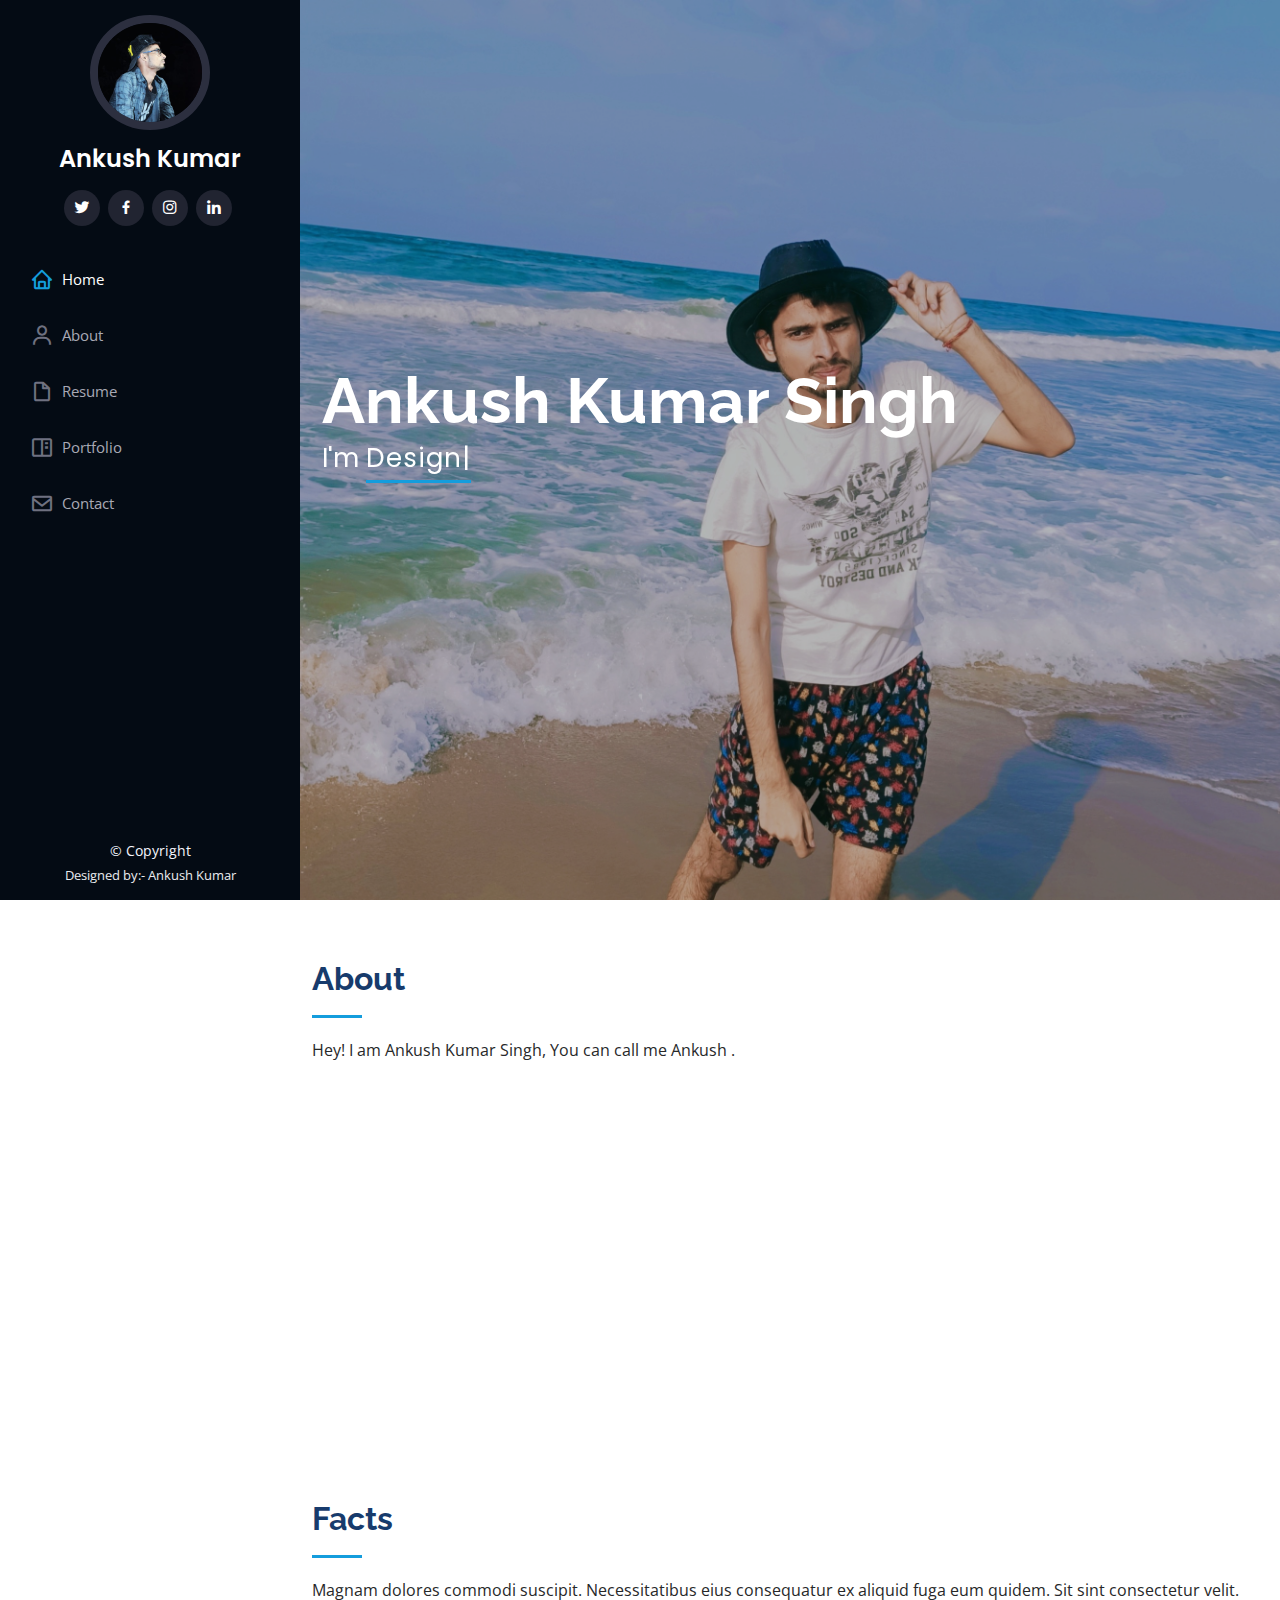
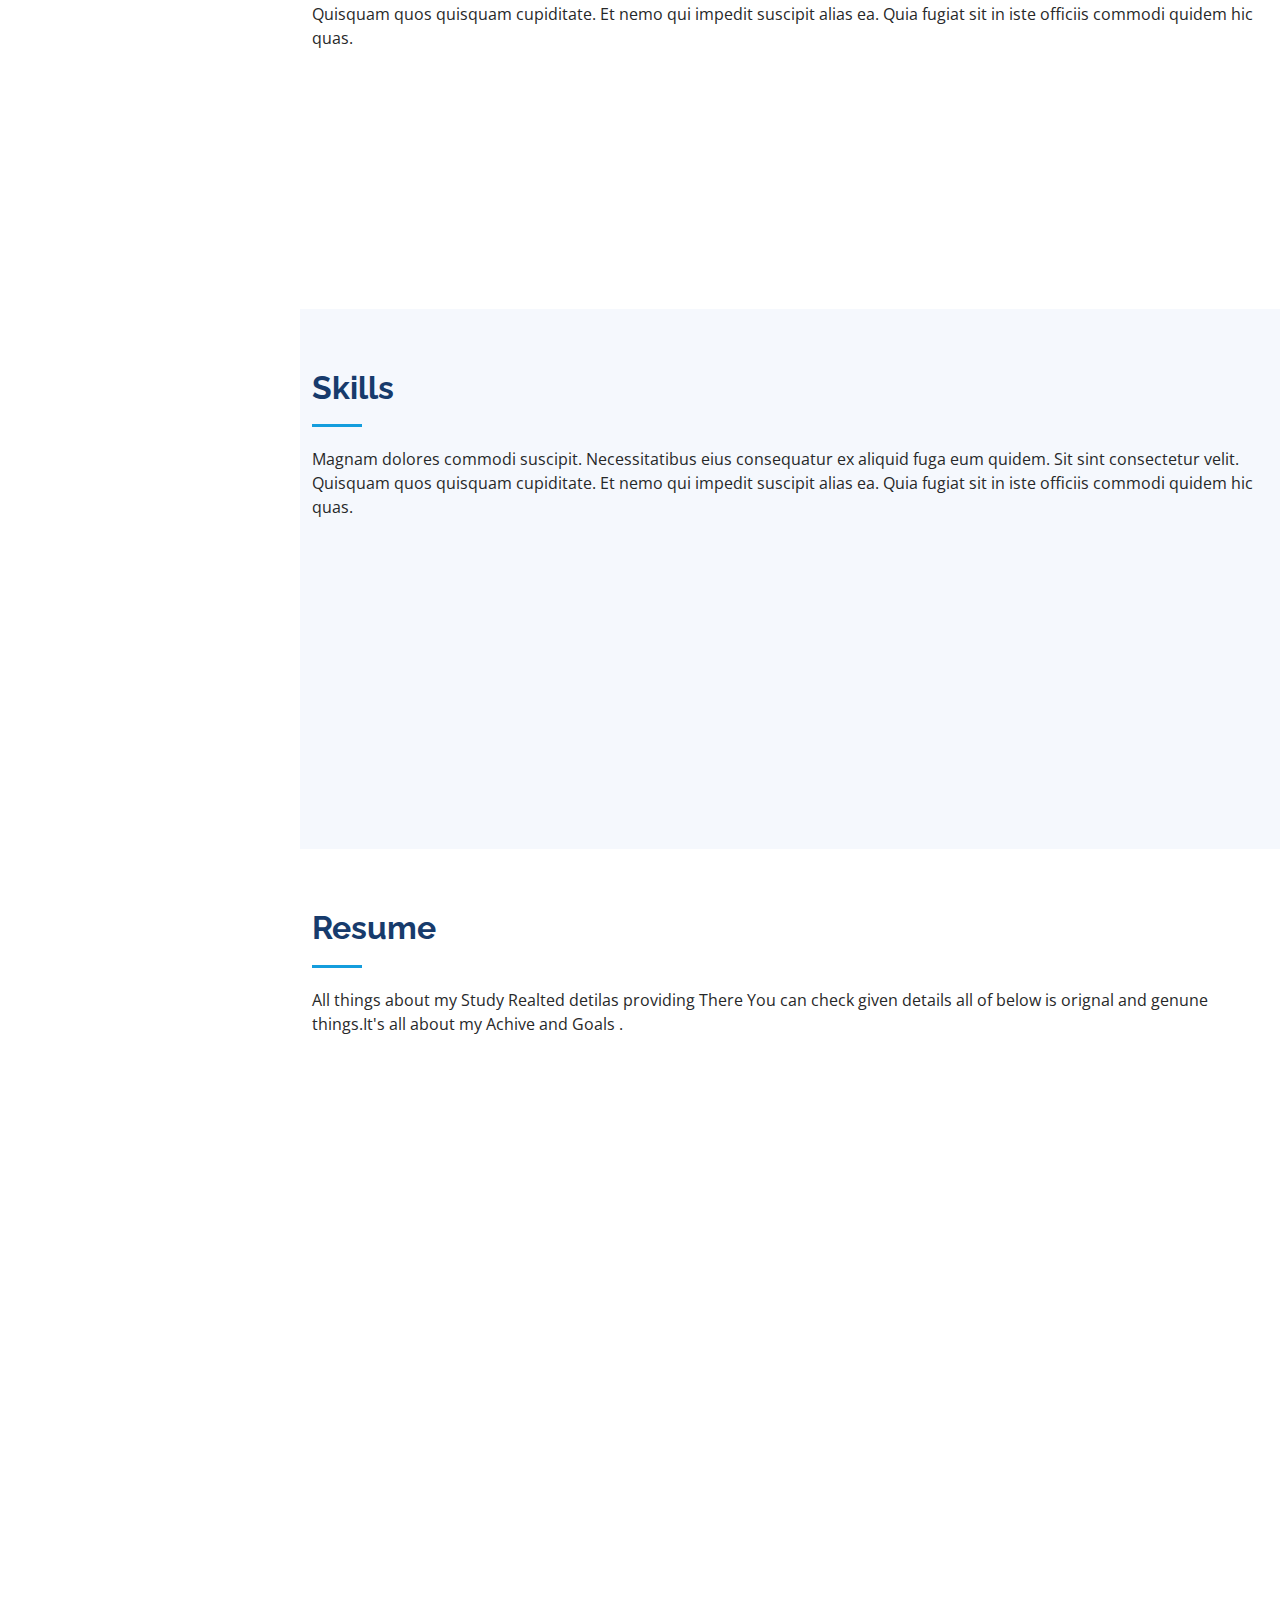
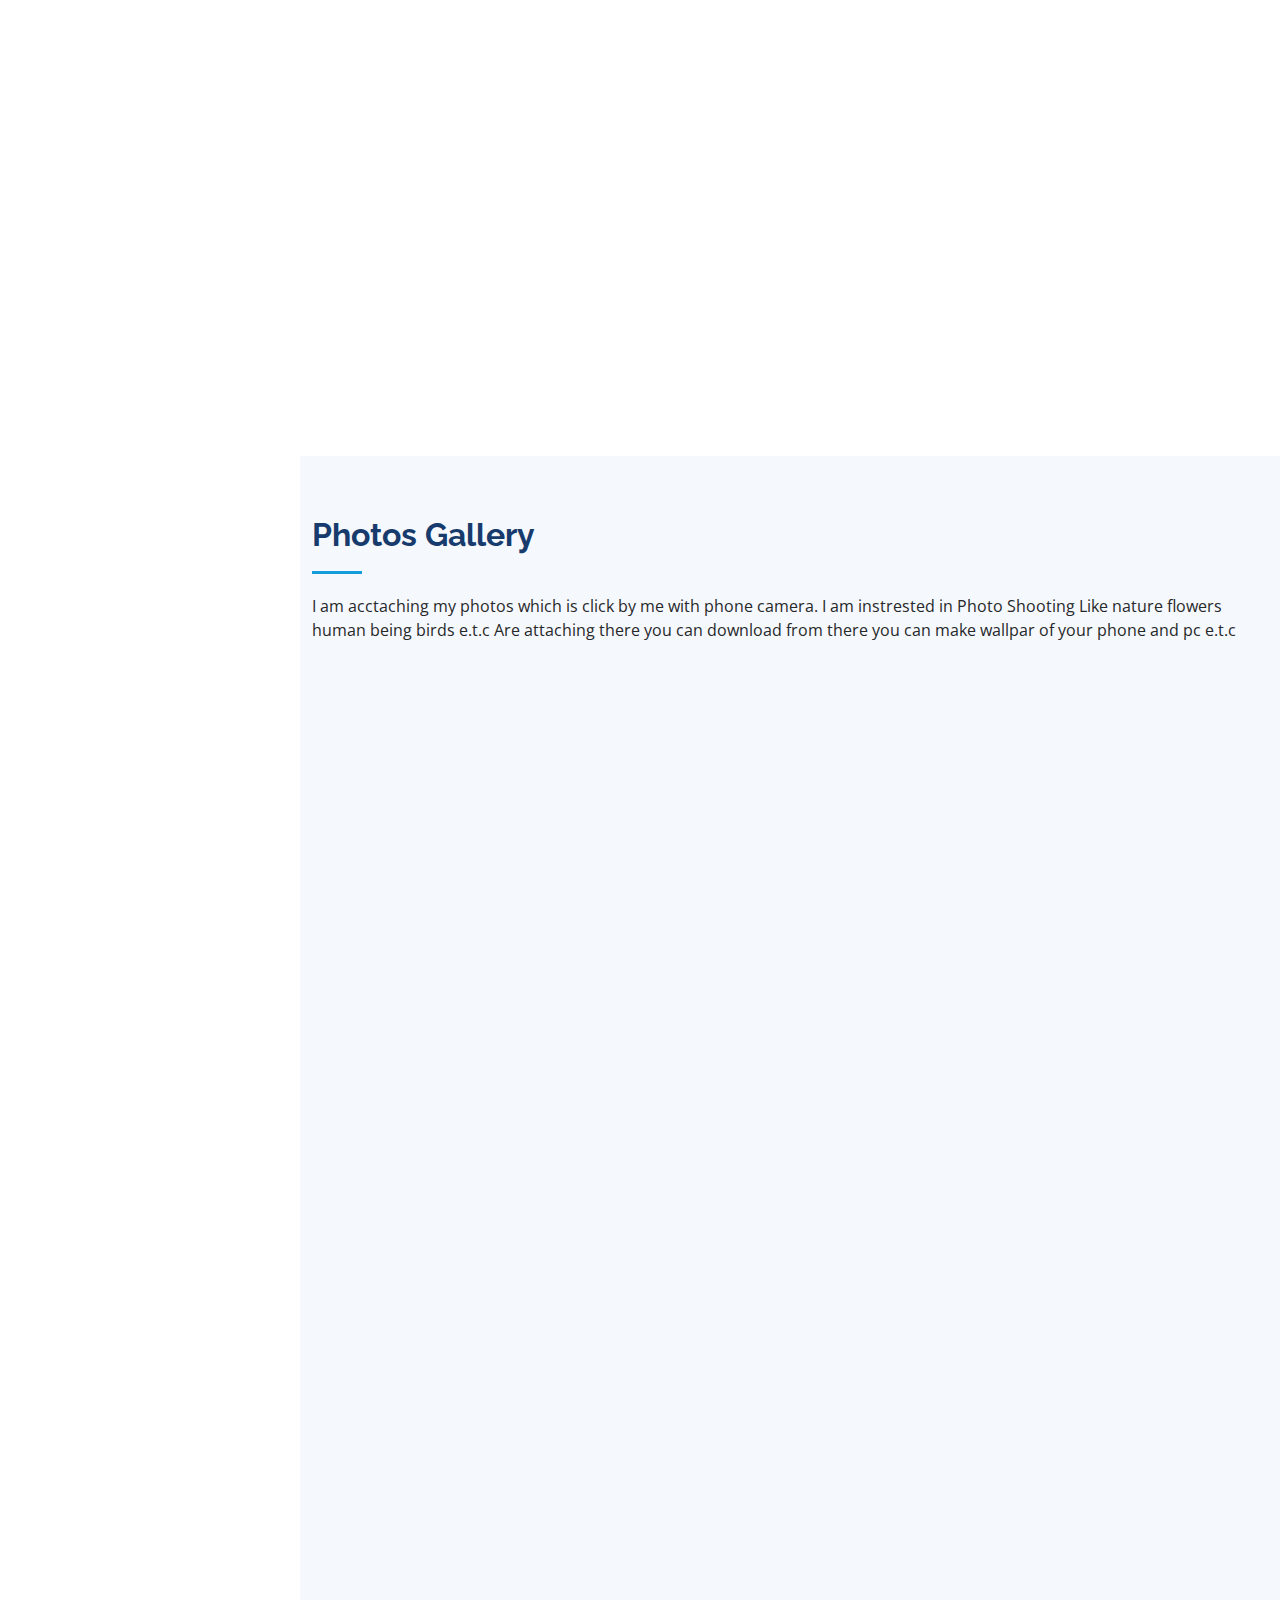
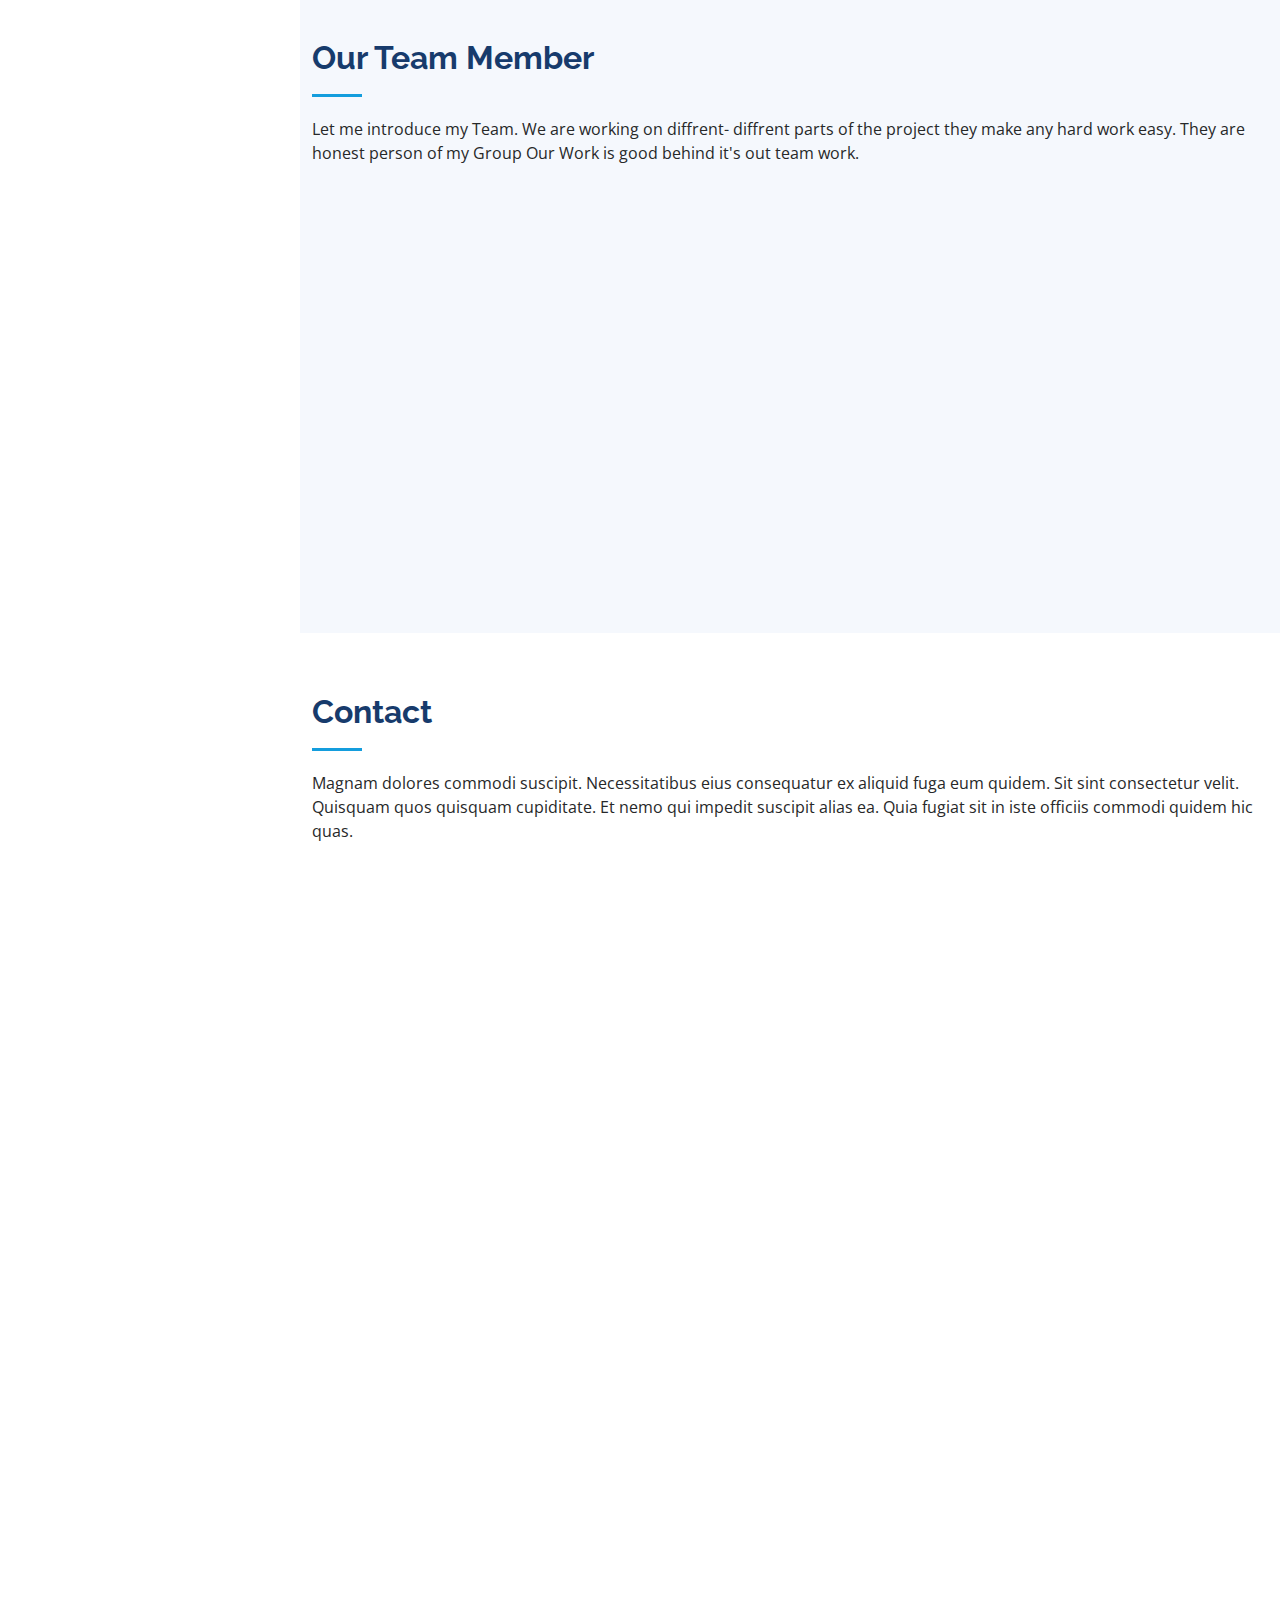
==== index.html @ 63c709f6 "first commit" ====
<!DOCTYPE html>
<html lang="en">

<head>
  <meta charset="utf-8">
  <meta content="width=device-width, initial-scale=1.0" name="viewport">

  <title>ankush.com</title>
  <meta content="" name="description">
  <meta content="" name="keywords">

  <!-- Favicons -->
  <link href="assets/img/favicon.png" rel="icon">
  <link href="assets/img/apple-touch-icon.png" rel="apple-touch-icon">

  <!-- Google Fonts -->
  <link href="https://fonts.googleapis.com/css?family=Open+Sans:300,300i,400,400i,600,600i,700,700i|Raleway:300,300i,400,400i,500,500i,600,600i,700,700i|Poppins:300,300i,400,400i,500,500i,600,600i,700,700i" rel="stylesheet">

  <!-- Vendor CSS Files -->
  <link href="assets/vendor/aos/aos.css" rel="stylesheet">
  <link href="assets/vendor/bootstrap/css/bootstrap.min.css" rel="stylesheet">
  <link href="assets/vendor/bootstrap-icons/bootstrap-icons.css" rel="stylesheet">
  <link href="assets/vendor/boxicons/css/boxicons.min.css" rel="stylesheet">
  <link href="assets/vendor/glightbox/css/glightbox.min.css" rel="stylesheet">
  <link href="assets/vendor/swiper/swiper-bundle.min.css" rel="stylesheet">

  <!-- Template Main CSS File -->
  <link href="assets/css/style.css" rel="stylesheet">

  <!-- =======================================================
  * Template Name: iPortfolio - v3.7.0
  * Template URL: https://bootstrapmade.com/iportfolio-bootstrap-portfolio-websites-template/
  * Author: BootstrapMade.com
  * License: https://bootstrapmade.com/license/
  ======================================================== -->
</head>

<body>

  <!-- ======= Mobile nav toggle button ======= -->
  <i class="bi bi-list mobile-nav-toggle d-xl-none"></i>

  <!-- ======= Header ======= -->
  <header id="header">
    <div class="d-flex flex-column">

      <div class="profile">
        <img src="assets/img/profile-img.jpg" alt="" class="img-fluid rounded-circle">
        <h1 class="text-light"><a href="index.html">Ankush Kumar</a></h1>
        <div class="social-links mt-3 text-center">
          <a href="https://twitter.com/AnkushKumar2093?fbclid=IwAR315zCGAQH2e3HpXLOVbPxL6D_a-dIAQpr1EgHi3M44PFUDIyFq8Atvt9o" class="twitter"><i class="bx bxl-twitter"></i></a>
          <a href="https://www.facebook.com/ankushsingh2093/" class="facebook"><i class="bx bxl-facebook"></i></a>
          <a href="https://www.instagram.com/its_ankush_kumar_singh/" class="instagram"><i class="bx bxl-instagram"></i></a>
          
          <a href="https://www.linkedin.com/in/ankush-kumar-singh-bab056204/" class="linkedin"><i class="bx bxl-linkedin"></i></a>
        </div>
      </div>

      <nav id="navbar" class="nav-menu navbar">
        <ul>
          <li><a href="#hero" class="nav-link scrollto active"><i class="bx bx-home"></i> <span>Home</span></a></li>
          <li><a href="#about" class="nav-link scrollto"><i class="bx bx-user"></i> <span>About</span></a></li>
          <li><a href="#resume" class="nav-link scrollto"><i class="bx bx-file-blank"></i> <span>Resume</span></a></li>
          <li><a href="#portfolio" class="nav-link scrollto"><i class="bx bx-book-content"></i> <span>Portfolio</span></a></li>
          
          <li><a href="#contact" class="nav-link scrollto"><i class="bx bx-envelope"></i> <span>Contact</span></a></li>
        </ul>
      </nav><!-- .nav-menu -->
    </div>
  </header><!-- End Header -->

  <!-- ======= Hero Section ======= -->
  <section id="hero" class="d-flex flex-column justify-content-center align-items-center">
    <div class="hero-container" data-aos="fade-in">
      <h1>Ankush Kumar Singh</h1>
      <p>I'm <span class="typed" data-typed-items="Designer, Developer, VideoEditor Photographer"></span></p>
    </div>
  </section><!-- End Hero -->

  <main id="main">

    <!-- ======= About Section ======= -->
    <section id="about" class="about">
      <div class="container">

        <div class="section-title">
          <h2>About</h2>
          <p>Hey! I am Ankush Kumar Singh, You can call me Ankush .</p>
        </div>

        <div class="row">
          <div class="col-lg-4" data-aos="fade-right">
            <img src="assets/img/profile-img.jpg" class="img-fluid" alt="">
          </div>
          <div class="col-lg-8 pt-4 pt-lg-0 content" data-aos="fade-left">
            <h3>Photographer &amp; Web Developer.</h3>
            <p class="fst-italic">
              Lorem ipsum dolor sit amet, consectetur adipiscing elit, sed do eiusmod tempor incididunt ut labore et dolore
              magna aliqua.
            </p>
            <div class="row">
              <div class="col-lg-6">
                <ul>
                  <li><i class="bi bi-chevron-right"></i> <strong>Birthday:</strong> <span>7 Feb 2001</span></li>

                  <li><i class="bi bi-chevron-right"></i> <strong>Phone:</strong> <span>+91 9060215620</span></li>
                  <li><i class="bi bi-chevron-right"></i> <strong>City:</strong> <span>Begusari, India</span></li>
                </ul>
              </div>
              <div class="col-lg-6">
                <ul>
                  <li><i class="bi bi-chevron-right"></i> <strong>Age:</strong> <span>20</span></li>
                  <li><i class="bi bi-chevron-right"></i> <strong>Degree:</strong> <span>B.Tech In (CSE)</span></li>
                  <li><i class="bi bi-chevron-right"></i> <strong>Email:</strong> <span>singhankush835@gmail.com</span></li>
                  
                </ul>
              </div>
            </div>
            <p>
             You can conect me on  
            </p>
          </div>
        </div>

      </div>
    </section><!-- End About Section -->

    <!-- ======= Facts Section ======= -->
    <section id="facts" class="facts">
      <div class="container">

        <div class="section-title">
          <h2>Facts</h2>
          <p>Magnam dolores commodi suscipit. Necessitatibus eius consequatur ex aliquid fuga eum quidem. Sit sint consectetur velit. Quisquam quos quisquam cupiditate. Et nemo qui impedit suscipit alias ea. Quia fugiat sit in iste officiis commodi quidem hic quas.</p>
        </div>

        <div class="row no-gutters">

          <div class="col-lg-3 col-md-6 d-md-flex align-items-md-stretch" data-aos="fade-up">
            <div class="count-box">
              <i class="bi bi-emoji-smile"></i>
              <span data-purecounter-start="0" data-purecounter-end="25" data-purecounter-duration="1" class="purecounter"></span>
              <p><strong>Happy Clients</strong> Satisfied Facaulty</p>
            </div>
          </div>

          <div class="col-lg-3 col-md-6 d-md-flex align-items-md-stretch" data-aos="fade-up" data-aos-delay="100">
            <div class="count-box">
              <i class="bi bi-journal-richtext"></i>
              <span data-purecounter-start="0" data-purecounter-end="21" data-purecounter-duration="1" class="purecounter"></span>
              <p><strong>Projects</strong> based on web and other's</p>
            </div>
          </div>

          <div class="col-lg-3 col-md-6 d-md-flex align-items-md-stretch" data-aos="fade-up" data-aos-delay="200">
            <div class="count-box">
              <i class="bi bi-headset"></i>
              <span data-purecounter-start="0" data-purecounter-end="12" data-purecounter-duration="1" class="purecounter"></span>
              <p><strong>Hours Of Working</strong> daily working</p>
            </div>
          </div>

          <div class="col-lg-3 col-md-6 d-md-flex align-items-md-stretch" data-aos="fade-up" data-aos-delay="300">
            <div class="count-box">
              <i class="bi bi-people"></i>
              <span data-purecounter-start="0" data-purecounter-end="32" data-purecounter-duration="1" class="purecounter"></span>
              <p><strong>Hard Workers</strong> rerum asperiores dolor</p>
            </div>
          </div>

        </div>

      </div>
    </section><!-- End Facts Section -->

    <!-- ======= Skills Section ======= -->
    <section id="skills" class="skills section-bg">
      <div class="container">

        <div class="section-title">
          <h2>Skills</h2>
          <p>Magnam dolores commodi suscipit. Necessitatibus eius consequatur ex aliquid fuga eum quidem. Sit sint consectetur velit. Quisquam quos quisquam cupiditate. Et nemo qui impedit suscipit alias ea. Quia fugiat sit in iste officiis commodi quidem hic quas.</p>
        </div>

        <div class="row skills-content">

          <div class="col-lg-6" data-aos="fade-up">

            <div class="progress">
              <span class="skill">HTML <i class="val">100%</i></span>
              <div class="progress-bar-wrap">
                <div class="progress-bar" role="progressbar" aria-valuenow="100" aria-valuemin="0" aria-valuemax="100"></div>
              </div>
            </div>

            <div class="progress">
              <span class="skill">CSS <i class="val">90%</i></span>
              <div class="progress-bar-wrap">
                <div class="progress-bar" role="progressbar" aria-valuenow="90" aria-valuemin="0" aria-valuemax="100"></div>
              </div>
            </div>

            <div class="progress">
              <span class="skill">JavaScript <i class="val">75%</i></span>
              <div class="progress-bar-wrap">
                <div class="progress-bar" role="progressbar" aria-valuenow="75" aria-valuemin="0" aria-valuemax="100"></div>
              </div>
            </div>

          </div>

          <div class="col-lg-6" data-aos="fade-up" data-aos-delay="100">

            <div class="progress">
              <span class="skill">PHP <i class="val">80%</i></span>
              <div class="progress-bar-wrap">
                <div class="progress-bar" role="progressbar" aria-valuenow="80" aria-valuemin="0" aria-valuemax="100"></div>
              </div>
            </div>
            

            <div class="progress">
              <span class="skill">Python <i class="val">90%</i></span>
              <div class="progress-bar-wrap">
                <div class="progress-bar" role="progressbar" aria-valuenow="90" aria-valuemin="0" aria-valuemax="100"></div>
              </div>
            </div>

            <div class="progress">
              <span class="skill">C++ <i class="val">70%</i></span>
              <div class="progress-bar-wrap">
                <div class="progress-bar" role="progressbar" aria-valuenow="90" aria-valuemin="0" aria-valuemax="100"></div>
              </div>
            </div>

            

            <div class="progress">
              <span class="skill">Photoshop <i class="val">55%</i></span>
              <div class="progress-bar-wrap">
                <div class="progress-bar" role="progressbar" aria-valuenow="55" aria-valuemin="0" aria-valuemax="100"></div>
              </div>
            </div>

          </div>

        </div>

      </div>
    </section><!-- End Skills Section -->

    <!-- ======= Resume Section ======= -->
    <section id="resume" class="resume">
      <div class="container">

        <div class="section-title">
          <h2>Resume</h2>
          <p>All things about my Study Realted detilas providing There You can check given details all of below is orignal and genune things.It's all about my Achive and Goals .</p>
        </div>

        <div class="row">
          <div class="col-lg-6" data-aos="fade-up">
            <h3 class="resume-title">Sumary</h3>
            <div class="resume-item pb-0">
              <h4>Ankush Kumar</h4>
              <p><em> Web development Android app development skills website designing fresher at a this time studing . Student try to learn all needy things.</em></p>
              <ul>
                <li>Laharpur,Sabaura, Begusari</li>
                <li> 85114</li>
                <li>singhankush835@gmail.com</li>
              </ul>
            </div>

            <h3 class="resume-title">Education</h3>
            <div class="resume-item">
              <h4>Bachelor Degree </h4>
              <h5>2020 - 2024</h5>
              <p><em>Centurion Unversity of Technology and Managemnt,Odisha </em></p>
              <p>Comes Under good Unversity in India, Also Best for Agricuture Collage all over India. There are Seven Branches of our Unversity Paralakemundi campus diffrent from remaing all campus due to good impact of natural Enviroment.</p>
            </div>
            <div class="resume-item">
              <h4>Inter Mediate</h4>
              <h5>2016 - 2018</h5>
              <p><em>R.C.S.S Collage, Bihat, Begusari</em></p>
              <p>I pass out 12th from this collage with 62% </p>
            </div>
            <div class="resume-item">
              <h4>matriculation</h4>
              <h5>2015 - 2016</h5>
              <p><em>S.T Judes Vidalyia, Phulwaryia, Begusari</em></p>
              <p>I pass out 10th from this collage with 7.8 cgpa  </p>
            </div>


          </div>
        </div>

      </div>
    </section><!-- End Resume Section -->

    <!-- ======= Photos Section ======= -->
    <section id="portfolio" class="portfolio section-bg">
      <div class="container">

        <div class="section-title">
          <h2>Photos Gallery</h2>
          <p>I am acctaching my photos which is click by me with phone camera. I am instrested in Photo Shooting Like nature flowers human being birds e.t.c Are attaching there you can download from there you can make wallpar of your phone and pc e.t.c</p>
        </div>

        <div class="row" data-aos="fade-up">
          <div class="col-lg-12 d-flex justify-content-center">
            <ul id="portfolio-flters">
              <li data-filter="*" class="filter-active">All</li>
              <li data-filter=".filter-app">App</li>
              <li data-filter=".filter-card">Card</li>
              <li data-filter=".filter-web">Web</li>
            </ul>
          </div>
        </div>

        <div class="row portfolio-container" data-aos="fade-up" data-aos-delay="100">

          <div class="col-lg-4 col-md-6 portfolio-item filter-app">
            <div class="portfolio-wrap">
              <img src="assets/img/portfolio/portfolio-1.jpg" class="img-fluid" alt="">
              <div class="portfolio-links">
                <a href="assets/img/portfolio/portfolio-1.jpg" data-gallery="portfolioGallery" class="portfolio-lightbox" title="App 1"><i class="bx bx-plus"></i></a>
                <a href="portfolio-details.html" title="More Details"><i class="bx bx-link"></i></a>
              </div>
            </div>
          </div>

          <div class="col-lg-4 col-md-6 portfolio-item filter-web">
            <div class="portfolio-wrap">
              <img src="assets/img/portfolio/portfolio-2.jpg" class="img-fluid" alt="">
              <div class="portfolio-links">
                <a href="assets/img/portfolio/portfolio-2.jpg" data-gallery="portfolioGallery" class="portfolio-lightbox" title="Web 3"><i class="bx bx-plus"></i></a>
                <a href="portfolio-details.html" title="More Details"><i class="bx bx-link"></i></a>
              </div>
            </div>
          </div>

          <div class="col-lg-4 col-md-6 portfolio-item filter-app">
            <div class="portfolio-wrap">
              <img src="assets/img/portfolio/portfolio-3.jpg" class="img-fluid" alt="">
              <div class="portfolio-links">
                <a href="assets/img/portfolio/portfolio-3.jpg" data-gallery="portfolioGallery" class="portfolio-lightbox" title="App 2"><i class="bx bx-plus"></i></a>
                <a href="portfolio-details.html" title="More Details"><i class="bx bx-link"></i></a>
              </div>
            </div>
          </div>

          <div class="col-lg-4 col-md-6 portfolio-item filter-card">
            <div class="portfolio-wrap">
              <img src="assets/img/portfolio/portfolio-4.jpg" class="img-fluid" alt="">
              <div class="portfolio-links">
                <a href="assets/img/portfolio/portfolio-4.jpg" data-gallery="portfolioGallery" class="portfolio-lightbox" title="Card 2"><i class="bx bx-plus"></i></a>
                <a href="portfolio-details.html" title="More Details"><i class="bx bx-link"></i></a>
              </div>
            </div>
          </div>

          <div class="col-lg-4 col-md-6 portfolio-item filter-web">
            <div class="portfolio-wrap">
              <img src="assets/img/portfolio/portfolio-5.jpg" class="img-fluid" alt="">
              <div class="portfolio-links">
                <a href="assets/img/portfolio/portfolio-5.jpg" data-gallery="portfolioGallery" class="portfolio-lightbox" title="Web 2"><i class="bx bx-plus"></i></a>
                <a href="portfolio-details.html" title="More Details"><i class="bx bx-link"></i></a>
              </div>
            </div>
          </div>

          <div class="col-lg-4 col-md-6 portfolio-item filter-app">
            <div class="portfolio-wrap">
              <img src="assets/img/portfolio/portfolio-6.jpg" class="img-fluid" alt="">
              <div class="portfolio-links">
                <a href="assets/img/portfolio/portfolio-6.jpg" data-gallery="portfolioGallery" class="portfolio-lightbox" title="App 3"><i class="bx bx-plus"></i></a>
                <a href="portfolio-details.html" title="More Details"><i class="bx bx-link"></i></a>
              </div>
            </div>
          </div>

          <div class="col-lg-4 col-md-6 portfolio-item filter-card">
            <div class="portfolio-wrap">
              <img src="assets/img/portfolio/portfolio-7.jpg" class="img-fluid" alt="">
              <div class="portfolio-links">
                <a href="assets/img/portfolio/portfolio-7.jpg" data-gallery="portfolioGallery" class="portfolio-lightbox" title="Card 1"><i class="bx bx-plus"></i></a>
                <a href="portfolio-details.html" title="More Details"><i class="bx bx-link"></i></a>
              </div>
            </div>
          </div>

          <div class="col-lg-4 col-md-6 portfolio-item filter-card">
            <div class="portfolio-wrap">
              <img src="assets/img/portfolio/portfolio-8.jpg" class="img-fluid" alt="">
              <div class="portfolio-links">
                <a href="assets/img/portfolio/portfolio-8.jpg" data-gallery="portfolioGallery" class="portfolio-lightbox" title="Card 3"><i class="bx bx-plus"></i></a>
                <a href="portfolio-details.html" title="More Details"><i class="bx bx-link"></i></a>
              </div>
            </div>
          </div>

          <div class="col-lg-4 col-md-6 portfolio-item filter-web">
            <div class="portfolio-wrap">
              <img src="assets/img/portfolio/portfolio-9.jpg" class="img-fluid" alt="">
              <div class="portfolio-links">
                <a href="assets/img/portfolio/portfolio-9.jpg" data-gallery="portfolioGallery" class="portfolio-lightbox" title="Web 3"><i class="bx bx-plus"></i></a>
                <a href="portfolio-details.html" title="More Details"><i class="bx bx-link"></i></a>
              </div>
            </div>
          </div>

        </div>

      </div>
    </section><!-- End Photo Gallery Section -->

    

    <!-- ======= Testimonials Section ======= -->
    <section id="testimonials" class="testimonials section-bg">
      <div class="container">

        <div class="section-title">
          <h2>Our Team Member</h2>
          <p>Let me introduce my Team. We are working on diffrent- diffrent parts of the project they make any hard work easy. They are honest person of my Group Our Work is good behind it's out team work. </p>
        </div>

        <div class="testimonials-slider swiper" data-aos="fade-up" data-aos-delay="100">
          <div class="swiper-wrapper">

            <div class="swiper-slide">
              <div class="testimonial-item" data-aos="fade-up">
                <p>
                  <i class="bx bxs-quote-alt-left quote-icon-left"></i>
                  My Heart of Team Managing all things. Thinking more much how to start project how to get source Ovell All.
                  <i class="bx bxs-quote-alt-right quote-icon-right"></i>
                </p>
                <img src="assets/img/testimonials/gautam.jpg" class="testimonial-img" alt="">
                <h3>Gautam Kumar Sharma</h3>
                <h4>Ceo &amp; Founder</h4>
              </div>
            </div><!-- End testimonial item -->

            <div class="swiper-slide">
              <div class="testimonial-item" data-aos="fade-up" data-aos-delay="100">
                <p>
                  <i class="bx bxs-quote-alt-left quote-icon-left"></i>
                  Designing Our Projects. Giving New Interface of Projects.Try to do diffrent and Unique
                  <i class="bx bxs-quote-alt-right quote-icon-right"></i>
                </p>
                <img src="assets/img/testimonials/saloni.jpeg" class="testimonial-img" alt="">
                <h3>Saloni Kumari</h3>
                <h4>Designer</h4>
              </div>
            </div><!-- End testimonial item -->

            <div class="swiper-slide">
              <div class="testimonial-item" data-aos="fade-up" data-aos-delay="200">
                <p>
                  <i class="bx bxs-quote-alt-left quote-icon-left"></i>
                  Make website and User Inter Face of Website
                  <i class="bx bxs-quote-alt-right quote-icon-right"></i>
                </p>
                <img src="assets/img/testimonials/ankush.jpeg" class="testimonial-img" alt="">
                <h3>Ankush Kumar</h3>
                <h4>Front End Developer</h4>
              </div>
            </div><!-- End testimonial item -->

            <div class="swiper-slide">
              <div class="testimonial-item" data-aos="fade-up" data-aos-delay="300">
                <p>
                  <i class="bx bxs-quote-alt-left quote-icon-left"></i>
                  Working on back end side of Projects and website
                  <i class="bx bxs-quote-alt-right quote-icon-right"></i>
                </p>
                <img src="assets/img/testimonials/sonu.jpeg" class="testimonial-img" alt="">
                <h3>Sonu Kumar</h3>
                <h4>Backend Developer</h4>
              </div>
            </div><!-- End testimonial item -->

            <div class="swiper-slide">
              <div class="testimonial-item" data-aos="fade-up" data-aos-delay="400">
                <p>
                  <i class="bx bxs-quote-alt-left quote-icon-left"></i>
                  Managing all things what we required and need.
                  <i class="bx bxs-quote-alt-right quote-icon-right"></i>
                </p>
                <img src="assets/img/testimonials/vikas.jpeg" class="testimonial-img" alt="">
                <h3>Vikas Kumar</h3>
                <h4>Manager</h4>
              </div>
            </div><!-- End testimonial item -->

          </div>
          <div class="swiper-pagination"></div>
        </div>

      </div>
    </section><!-- End Testimonials Section -->

    <!-- ======= Contact Section ======= -->
    <section id="contact" class="contact">
      <div class="container">

        <div class="section-title">
          <h2>Contact</h2>
          <p>Magnam dolores commodi suscipit. Necessitatibus eius consequatur ex aliquid fuga eum quidem. Sit sint consectetur velit. Quisquam quos quisquam cupiditate. Et nemo qui impedit suscipit alias ea. Quia fugiat sit in iste officiis commodi quidem hic quas.</p>
        </div>

        <div class="row" data-aos="fade-in">

          <div class="col-lg-5 d-flex align-items-stretch">
            <div class="info">
              <div class="address">
                <i class="bi bi-geo-alt"></i>
                <h4>Location:</h4>
                <p>Begusari,India</p>
              </div>

              <div class="email">
                <i class="bi bi-envelope"></i>
                <h4>Email:</h4>
                <p>singhankush835@gmail.com</p>
              </div>

              <div class="phone">
                <i class="bi bi-phone"></i>
                <h4>Call:</h4>
                <p>+91 9060 2156 20</p>
              </div>

              <iframe src="https://www.google.com/maps/embed?pb=!1m14!1m8!1m3!1d12097.433213460943!2d-74.0062269!3d40.7101282!3m2!1i1024!2i768!4f13.1!3m3!1m2!1s0x0%3A0xb89d1fe6bc499443!2sDowntown+Conference+Center!5e0!3m2!1smk!2sbg!4v1539943755621" frameborder="0" style="border:0; width: 100%; height: 290px;" allowfullscreen></iframe>
            </div>

          </div>

          <div class="col-lg-7 mt-5 mt-lg-0 d-flex align-items-stretch">
            <form action="forms/contact.php" method="post" role="form" class="php-email-form">
              <div class="row">
                <div class="form-group col-md-6">
                  <label for="name">Your Name</label>
                  <input type="text" name="name" class="form-control" id="name" required>
                </div>
                <div class="form-group col-md-6">
                  <label for="name">Your Email</label>
                  <input type="email" class="form-control" name="email" id="email" required>
                </div>
              </div>
              <div class="form-group">
                <label for="name">Subject</label>
                <input type="text" class="form-control" name="subject" id="subject" required>
              </div>
              <div class="form-group">
                <label for="name">Message</label>
                <textarea class="form-control" name="message" rows="10" required></textarea>
              </div>
              <div class="my-3">
                <div class="loading">Loading</div>
                <div class="error-message"></div>
                <div class="sent-message">Your message has been sent. Thank you!</div>
              </div>
              <div class="text-center"><button type="submit">Send Message</button></div>
            </form>
          </div>

        </div>

      </div>
    </section><!-- End Contact Section -->

  </main><!-- End #main -->

  <!-- ======= Footer ======= -->
  <footer id="footer">
    <div class="container">
      <div class="copyright">
        &copy; Copyright <strong><span></span></strong>
      </div>
      <div class="credits">
        <!-- All the links in the footer should remain intact. -->
        <!-- You can delete the links only if you purchased the pro version. -->
        <!-- Licensing information: https://bootstrapmade.com/license/ -->
        <!-- Purchase the pro version with working PHP/AJAX contact form: https://bootstrapmade.com/iportfolio-bootstrap-portfolio-websites-template/ -->
        Designed by:- Ankush Kumar</a>
      </div>
    </div>
  </footer><!-- End  Footer -->

  <a href="#" class="back-to-top d-flex align-items-center justify-content-center"><i class="bi bi-arrow-up-short"></i></a>

  <!-- Vendor JS Files -->
  <script src="assets/vendor/purecounter/purecounter.js"></script>
  <script src="assets/vendor/aos/aos.js"></script>
  <script src="assets/vendor/bootstrap/js/bootstrap.bundle.min.js"></script>
  <script src="assets/vendor/glightbox/js/glightbox.min.js"></script>
  <script src="assets/vendor/isotope-layout/isotope.pkgd.min.js"></script>
  <script src="assets/vendor/swiper/swiper-bundle.min.js"></script>
  <script src="assets/vendor/typed.js/typed.min.js"></script>
  <script src="assets/vendor/waypoints/noframework.waypoints.js"></script>
  <script src="assets/vendor/php-email-form/validate.js"></script>

  <!-- Template Main JS File -->
  <script src="assets/js/main.js"></script>

</body>

</html>
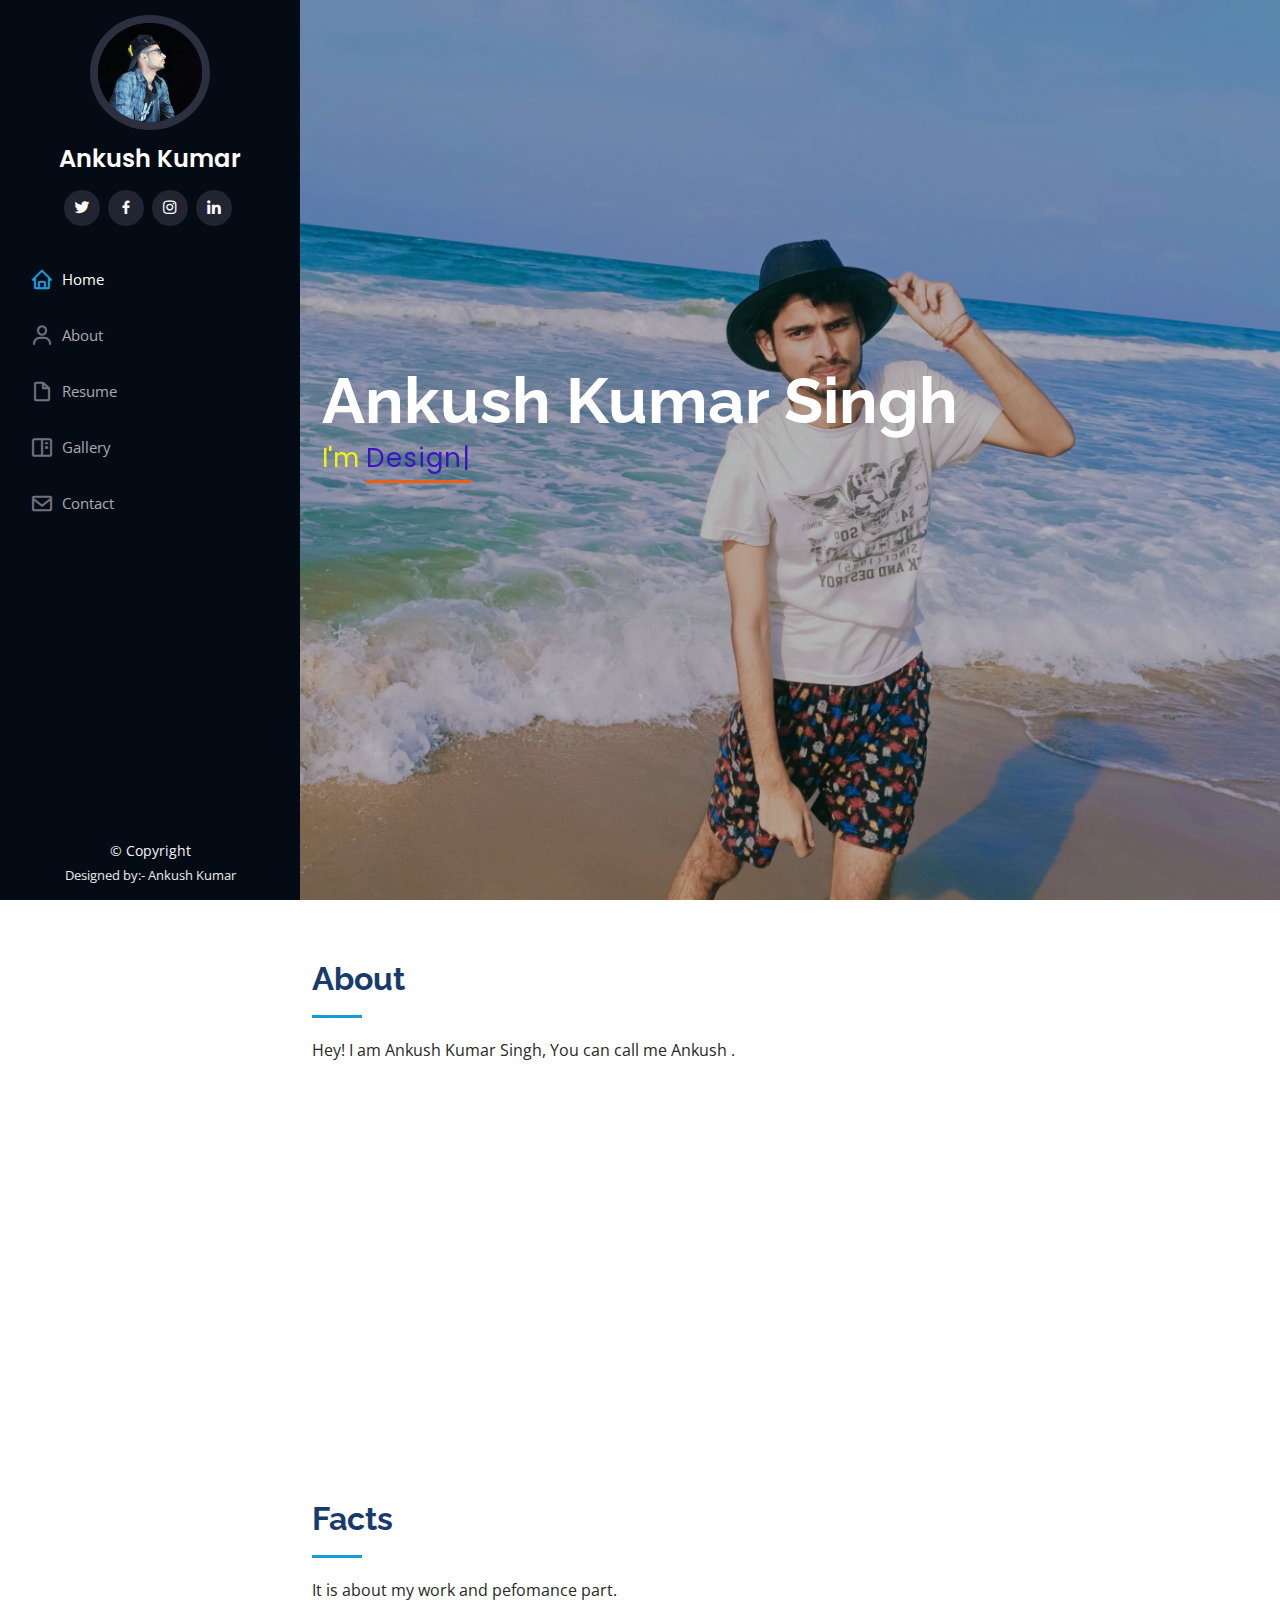
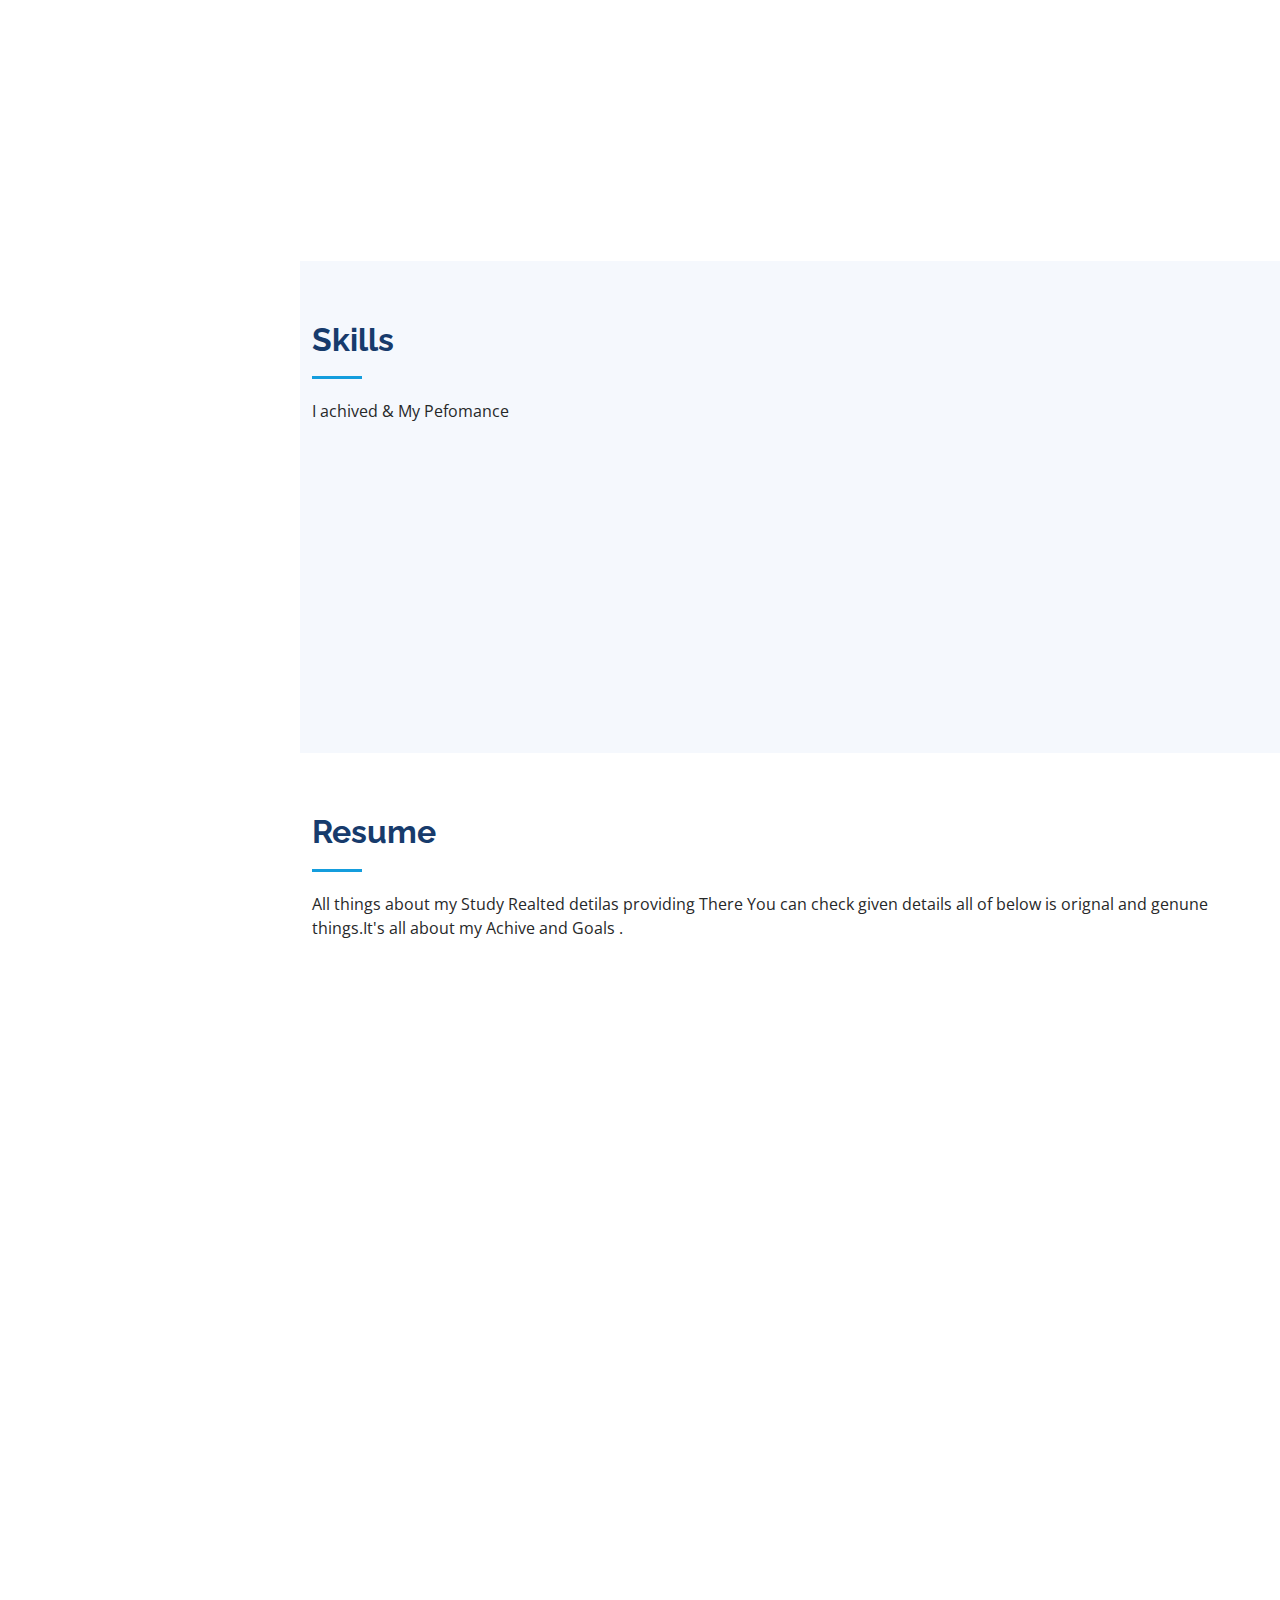
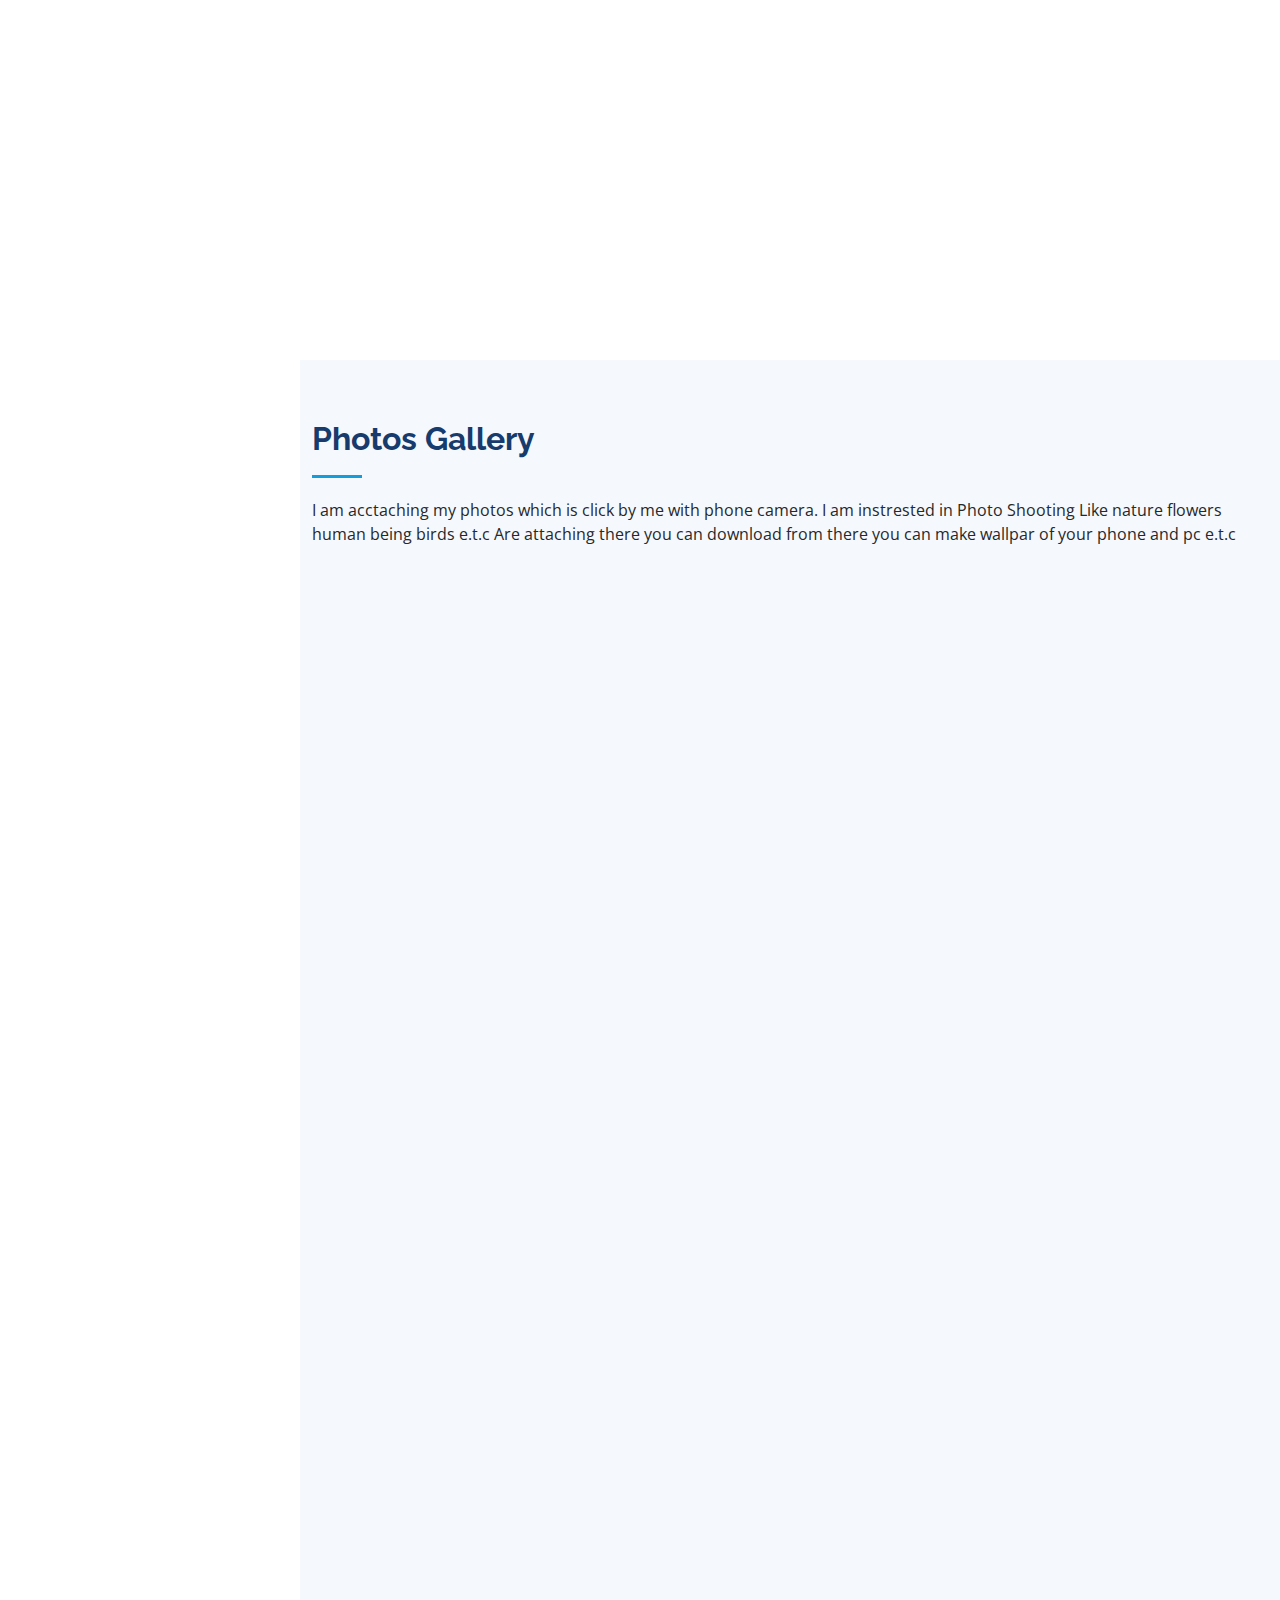
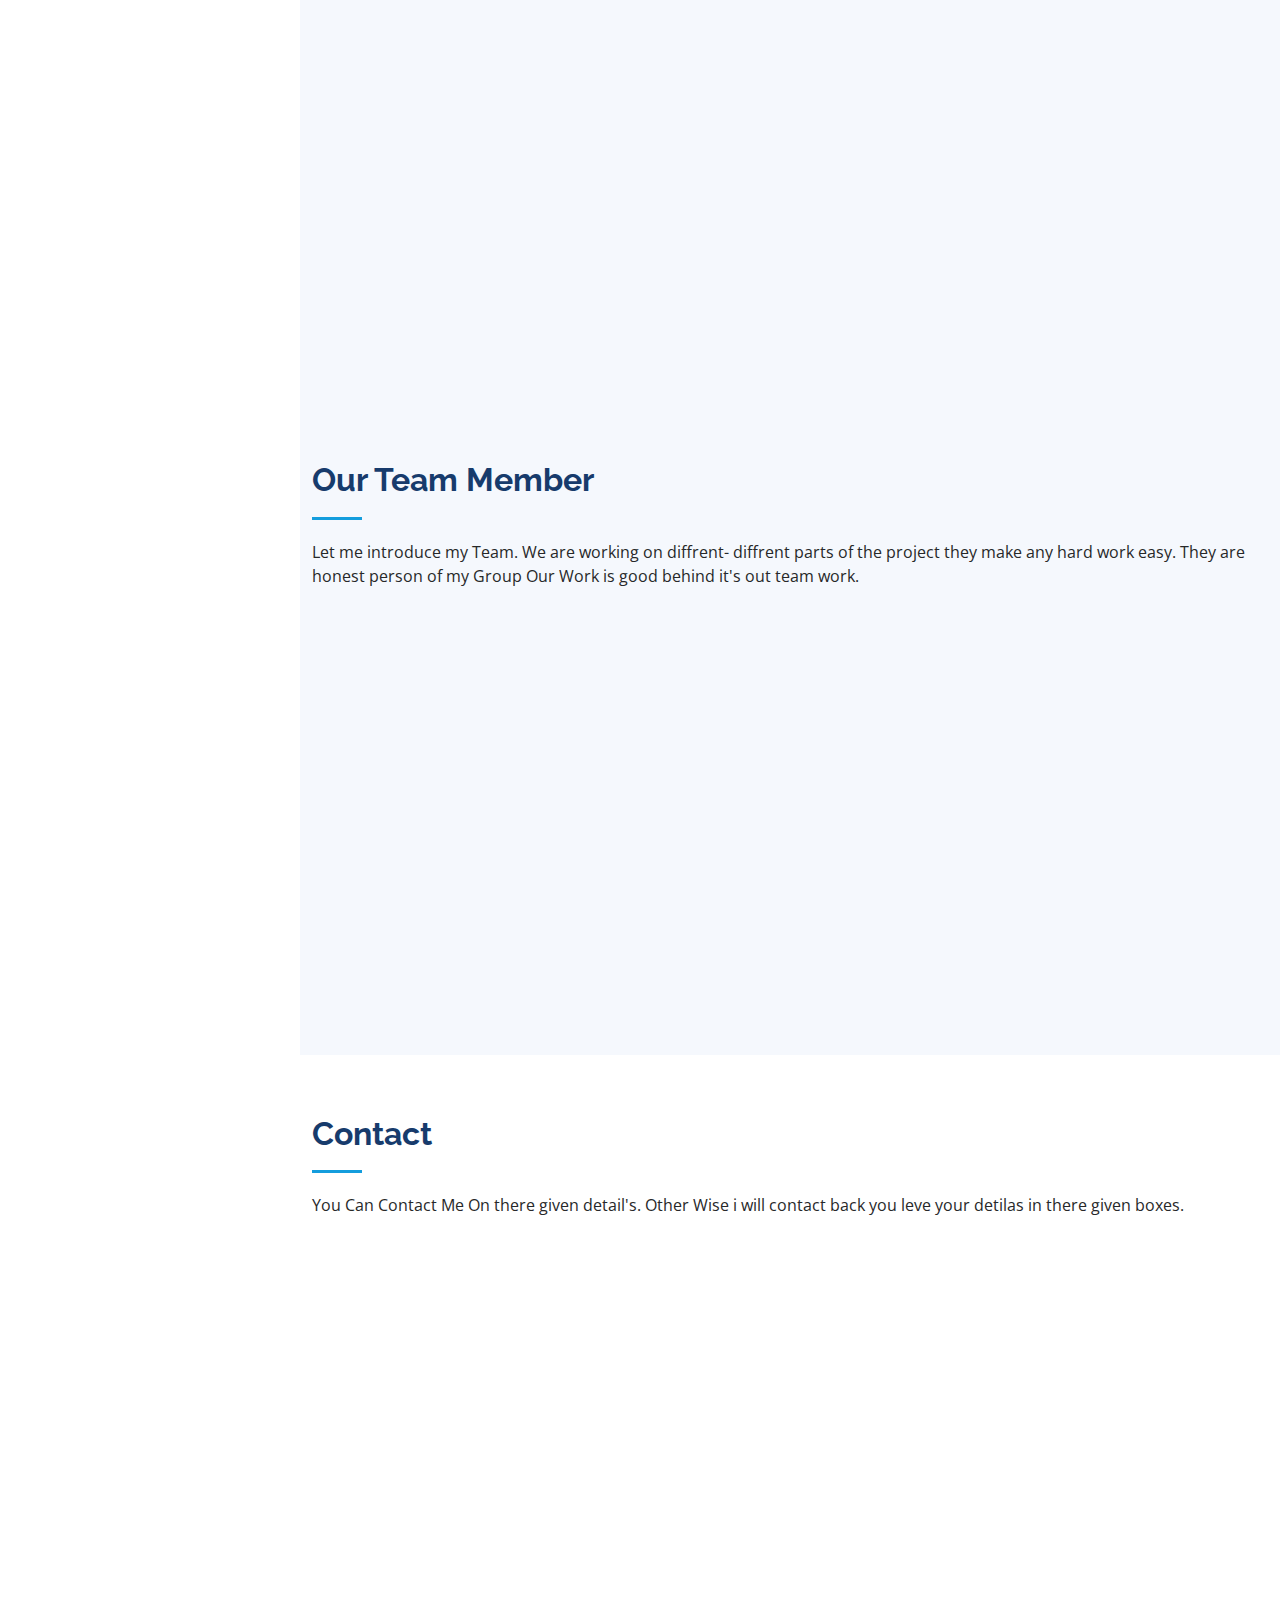
==== commit 9361ed5f: "git@github.com:ankush2093/ankushprofile.git" ====
--- a/index.html
+++ b/index.html
@@ -27,12 +27,7 @@
   <!-- Template Main CSS File -->
   <link href="assets/css/style.css" rel="stylesheet">
 
-  <!-- =======================================================
-  * Template Name: iPortfolio - v3.7.0
-  * Template URL: https://bootstrapmade.com/iportfolio-bootstrap-portfolio-websites-template/
-  * Author: BootstrapMade.com
-  * License: https://bootstrapmade.com/license/
-  ======================================================== -->
+
 </head>
 
 <body>
@@ -61,7 +56,7 @@
           <li><a href="#hero" class="nav-link scrollto active"><i class="bx bx-home"></i> <span>Home</span></a></li>
           <li><a href="#about" class="nav-link scrollto"><i class="bx bx-user"></i> <span>About</span></a></li>
           <li><a href="#resume" class="nav-link scrollto"><i class="bx bx-file-blank"></i> <span>Resume</span></a></li>
-          <li><a href="#portfolio" class="nav-link scrollto"><i class="bx bx-book-content"></i> <span>Portfolio</span></a></li>
+          <li><a href="#portfolio" class="nav-link scrollto"><i class="bx bx-book-content"></i> <span>Gallery</span></a></li>
           
           <li><a href="#contact" class="nav-link scrollto"><i class="bx bx-envelope"></i> <span>Contact</span></a></li>
         </ul>
@@ -93,7 +88,7 @@
             <img src="assets/img/profile-img.jpg" class="img-fluid" alt="">
           </div>
           <div class="col-lg-8 pt-4 pt-lg-0 content" data-aos="fade-left">
-            <h3>Photographer &amp; Web Developer.</h3>
+            <h3>Web Developer &amp; Photographer .</h3>
             <p class="fst-italic">
               Lorem ipsum dolor sit amet, consectetur adipiscing elit, sed do eiusmod tempor incididunt ut labore et dolore
               magna aliqua.
@@ -117,7 +112,7 @@
               </div>
             </div>
             <p>
-             You can conect me on  
+            
             </p>
           </div>
         </div>
@@ -131,7 +126,7 @@
 
         <div class="section-title">
           <h2>Facts</h2>
-          <p>Magnam dolores commodi suscipit. Necessitatibus eius consequatur ex aliquid fuga eum quidem. Sit sint consectetur velit. Quisquam quos quisquam cupiditate. Et nemo qui impedit suscipit alias ea. Quia fugiat sit in iste officiis commodi quidem hic quas.</p>
+          <p>It is about my work and pefomance part.</p>
         </div>
 
         <div class="row no-gutters">
@@ -179,7 +174,7 @@
 
         <div class="section-title">
           <h2>Skills</h2>
-          <p>Magnam dolores commodi suscipit. Necessitatibus eius consequatur ex aliquid fuga eum quidem. Sit sint consectetur velit. Quisquam quos quisquam cupiditate. Et nemo qui impedit suscipit alias ea. Quia fugiat sit in iste officiis commodi quidem hic quas.</p>
+          <p>I achived & My Pefomance</p>
         </div>
 
         <div class="row skills-content">
@@ -201,12 +196,20 @@
             </div>
 
             <div class="progress">
+              <span class="skill">DBMS <i class="val">50%</i></span>
+              <div class="progress-bar-wrap">
+                <div class="progress-bar" role="progressbar" aria-valuenow="55" aria-valuemin="0" aria-valuemax="100"></div>
+              </div>
+            </div>
+
+            <div class="progress">
               <span class="skill">JavaScript <i class="val">75%</i></span>
               <div class="progress-bar-wrap">
                 <div class="progress-bar" role="progressbar" aria-valuenow="75" aria-valuemin="0" aria-valuemax="100"></div>
               </div>
             </div>
 
+
           </div>
 
           <div class="col-lg-6" data-aos="fade-up" data-aos-delay="100">
@@ -232,7 +235,7 @@
                 <div class="progress-bar" role="progressbar" aria-valuenow="90" aria-valuemin="0" aria-valuemax="100"></div>
               </div>
             </div>
-
+           
             
 
             <div class="progress">
@@ -311,9 +314,9 @@
           <div class="col-lg-12 d-flex justify-content-center">
             <ul id="portfolio-flters">
               <li data-filter="*" class="filter-active">All</li>
-              <li data-filter=".filter-app">App</li>
-              <li data-filter=".filter-card">Card</li>
-              <li data-filter=".filter-web">Web</li>
+              <li data-filter=".filter-app">Flower's</li>
+              <li data-filter=".filter-card">Natural</li>
+              <li data-filter=".filter-web">Lving Being</li>
             </ul>
           </div>
         </div>
@@ -507,7 +510,7 @@
 
         <div class="section-title">
           <h2>Contact</h2>
-          <p>Magnam dolores commodi suscipit. Necessitatibus eius consequatur ex aliquid fuga eum quidem. Sit sint consectetur velit. Quisquam quos quisquam cupiditate. Et nemo qui impedit suscipit alias ea. Quia fugiat sit in iste officiis commodi quidem hic quas.</p>
+          <p>You Can Contact Me On there given detail's. Other Wise i will contact back you leve your detilas in there given boxes.</p>
         </div>
 
         <div class="row" data-aos="fade-in">
@@ -532,7 +535,7 @@
                 <p>+91 9060 2156 20</p>
               </div>
 
-              <iframe src="https://www.google.com/maps/embed?pb=!1m14!1m8!1m3!1d12097.433213460943!2d-74.0062269!3d40.7101282!3m2!1i1024!2i768!4f13.1!3m3!1m2!1s0x0%3A0xb89d1fe6bc499443!2sDowntown+Conference+Center!5e0!3m2!1smk!2sbg!4v1539943755621" frameborder="0" style="border:0; width: 100%; height: 290px;" allowfullscreen></iframe>
+              <iframe src="https://goo.gl/maps/F7EssopTT8RYC88r5" frameborder="0" style="border:0; width: 100%; height: 290px;" allowfullscreen></iframe>
             </div>
 
           </div>
--- a/assets/css/style.css
+++ b/assets/css/style.css
@@ -1,13 +1,4 @@
-/**
-* Template Name: iPortfolio - v3.7.0
-* Template URL: https://bootstrapmade.com/iportfolio-bootstrap-portfolio-websites-template/
-* Author: BootstrapMade.com
-* License: https://bootstrapmade.com/license/
-*/
-
-/*--------------------------------------------------------------
-# General
---------------------------------------------------------------*/
+
 body {
   font-family: "Open Sans", sans-serif;
   color: #272829;
@@ -224,16 +215,16 @@
   color: #fff;
 }
 #hero p {
-  color: #fff;
+  color: rgb(240, 244, 11);
   margin-bottom: 50px;
   font-size: 26px;
   font-family: "Poppins", sans-serif;
 }
 #hero p span {
-  color: #fff;
+  color: rgb(61, 20, 197);
   padding-bottom: 4px;
   letter-spacing: 1px;
-  border-bottom: 3px solid #149ddd;
+  border-bottom: 3px solid #ed5d14;
 }
 @media (min-width: 1024px) {
   #hero {
@@ -242,11 +233,12 @@
 }
 @media (max-width: 768px) {
   #hero h1 {
-    font-size: 28px;
+    font-size: 30px;
     line-height: 36px;
+   
   }
   #hero h2 {
-    font-size: 18px;
+    font-size: 20px;
     line-height: 24px;
     margin-bottom: 30px;
   }
@@ -365,7 +357,7 @@
 }
 
 /*--------------------------------------------------------------
-# Akills
+# Skills
 --------------------------------------------------------------*/
 .skills .progress {
   height: 60px;
@@ -394,7 +386,7 @@
   width: 1px;
   height: 10px;
   transition: 0.9s;
-  background-color: #149ddd;
+  background-color: #08cdec;
 }
 
 /*--------------------------------------------------------------
@@ -447,8 +439,8 @@
   border-radius: 50px;
   left: -9px;
   top: 0;
-  background: #fff;
-  border: 2px solid #1f5297;
+  background: rgb(218, 37, 37);
+  border: 2px solid #0a6af1;
 }
 
 /*--------------------------------------------------------------
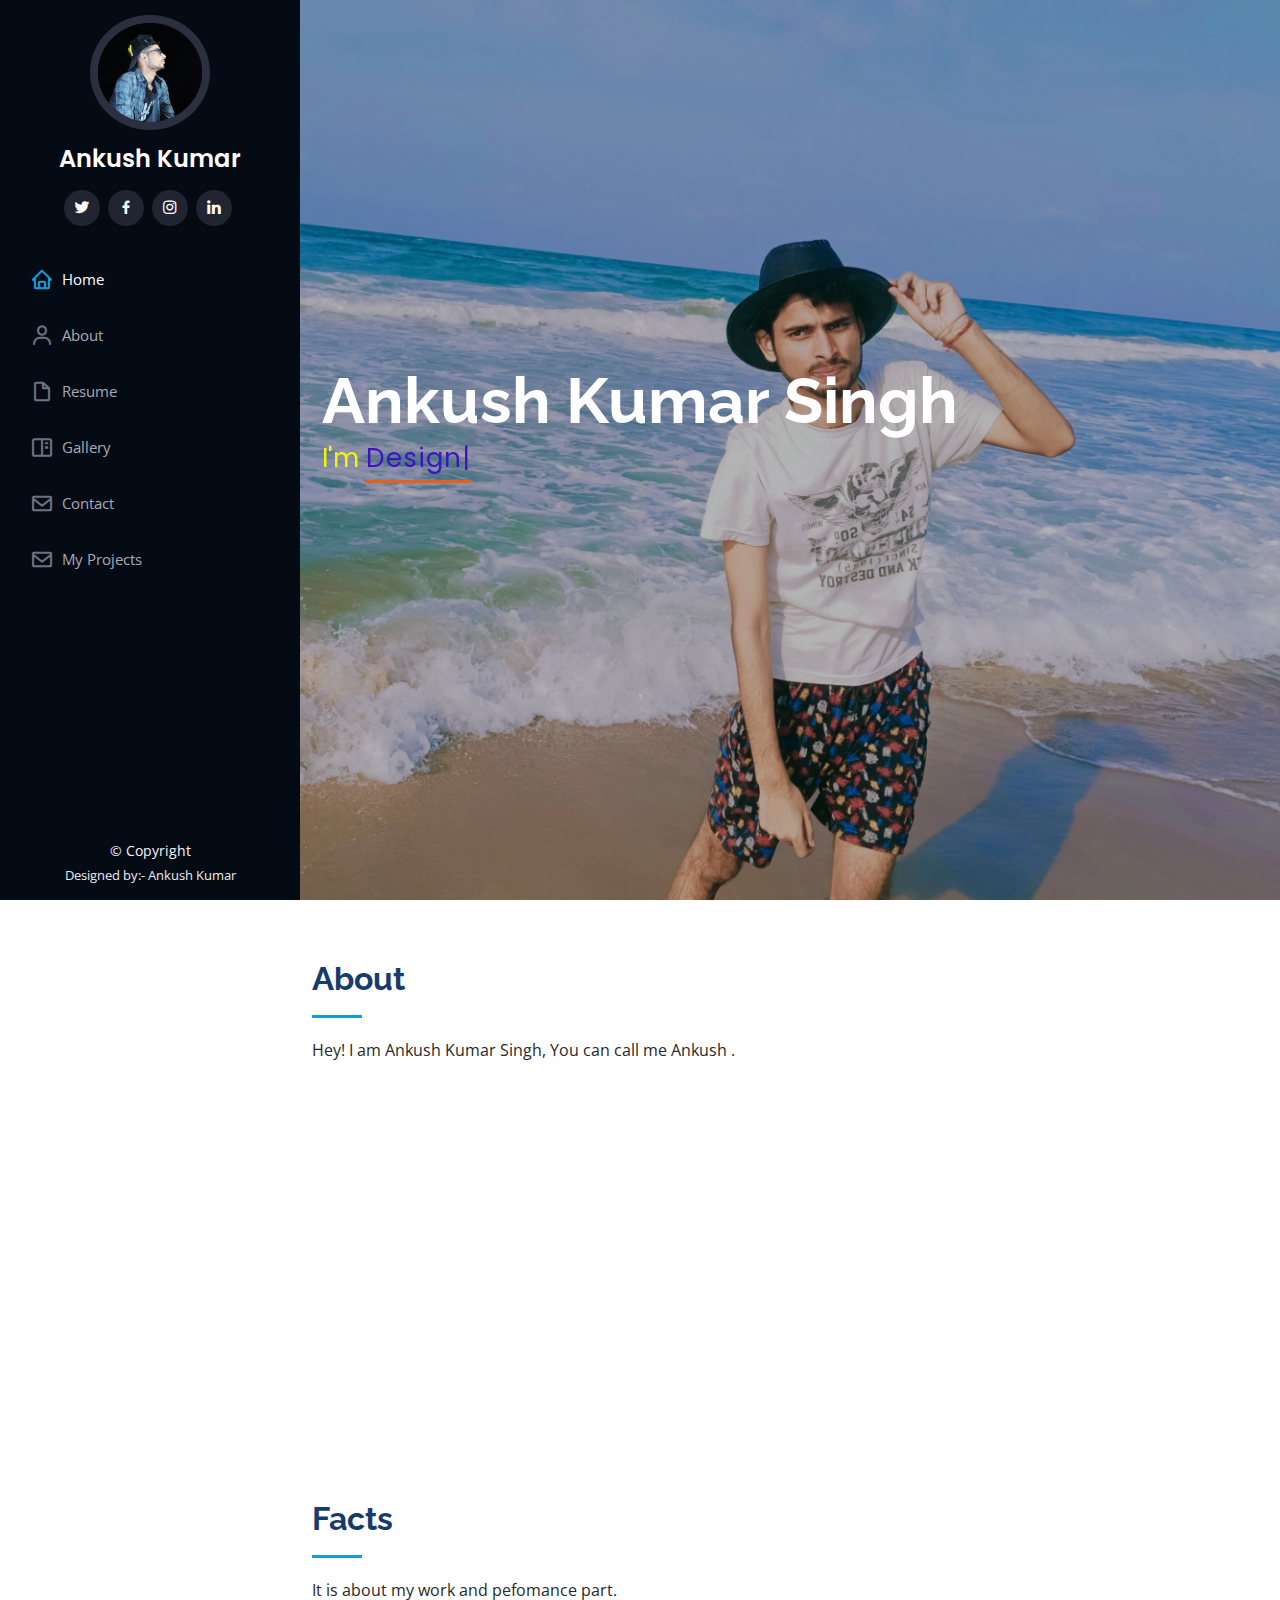
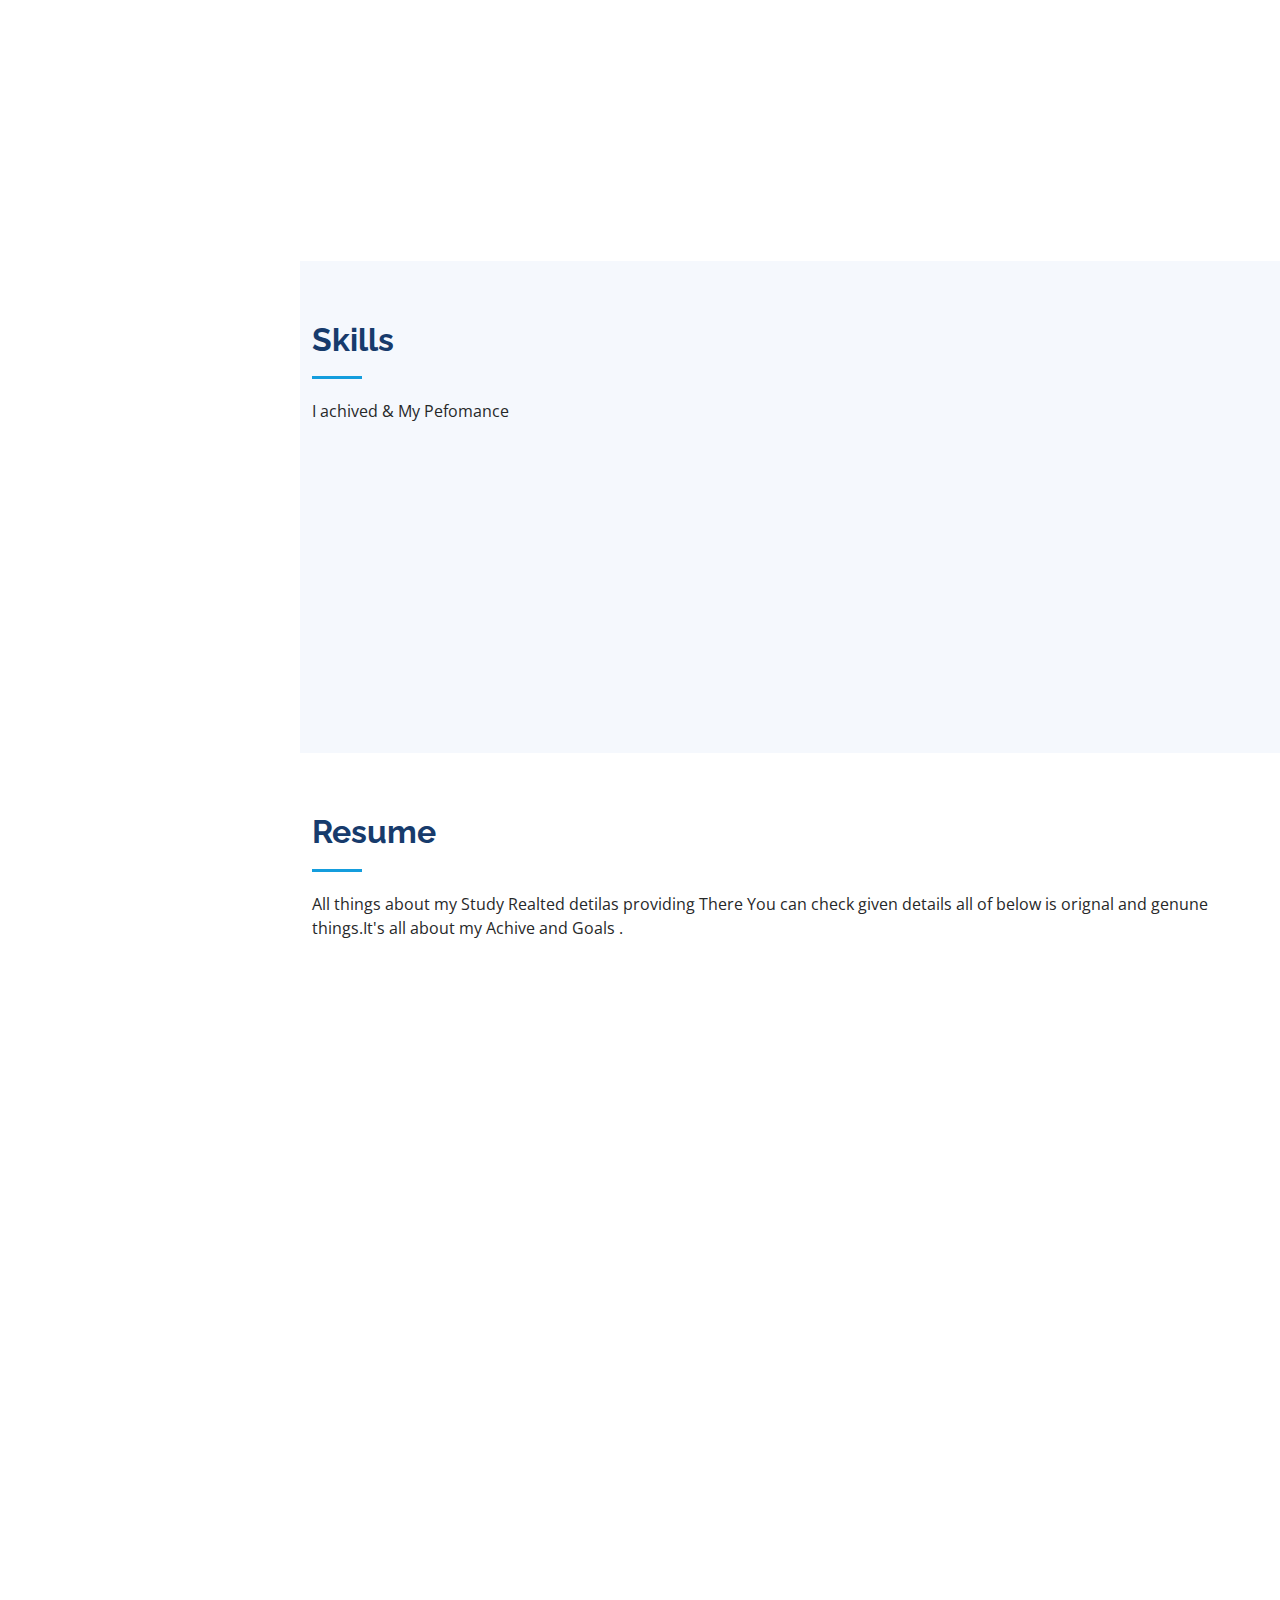
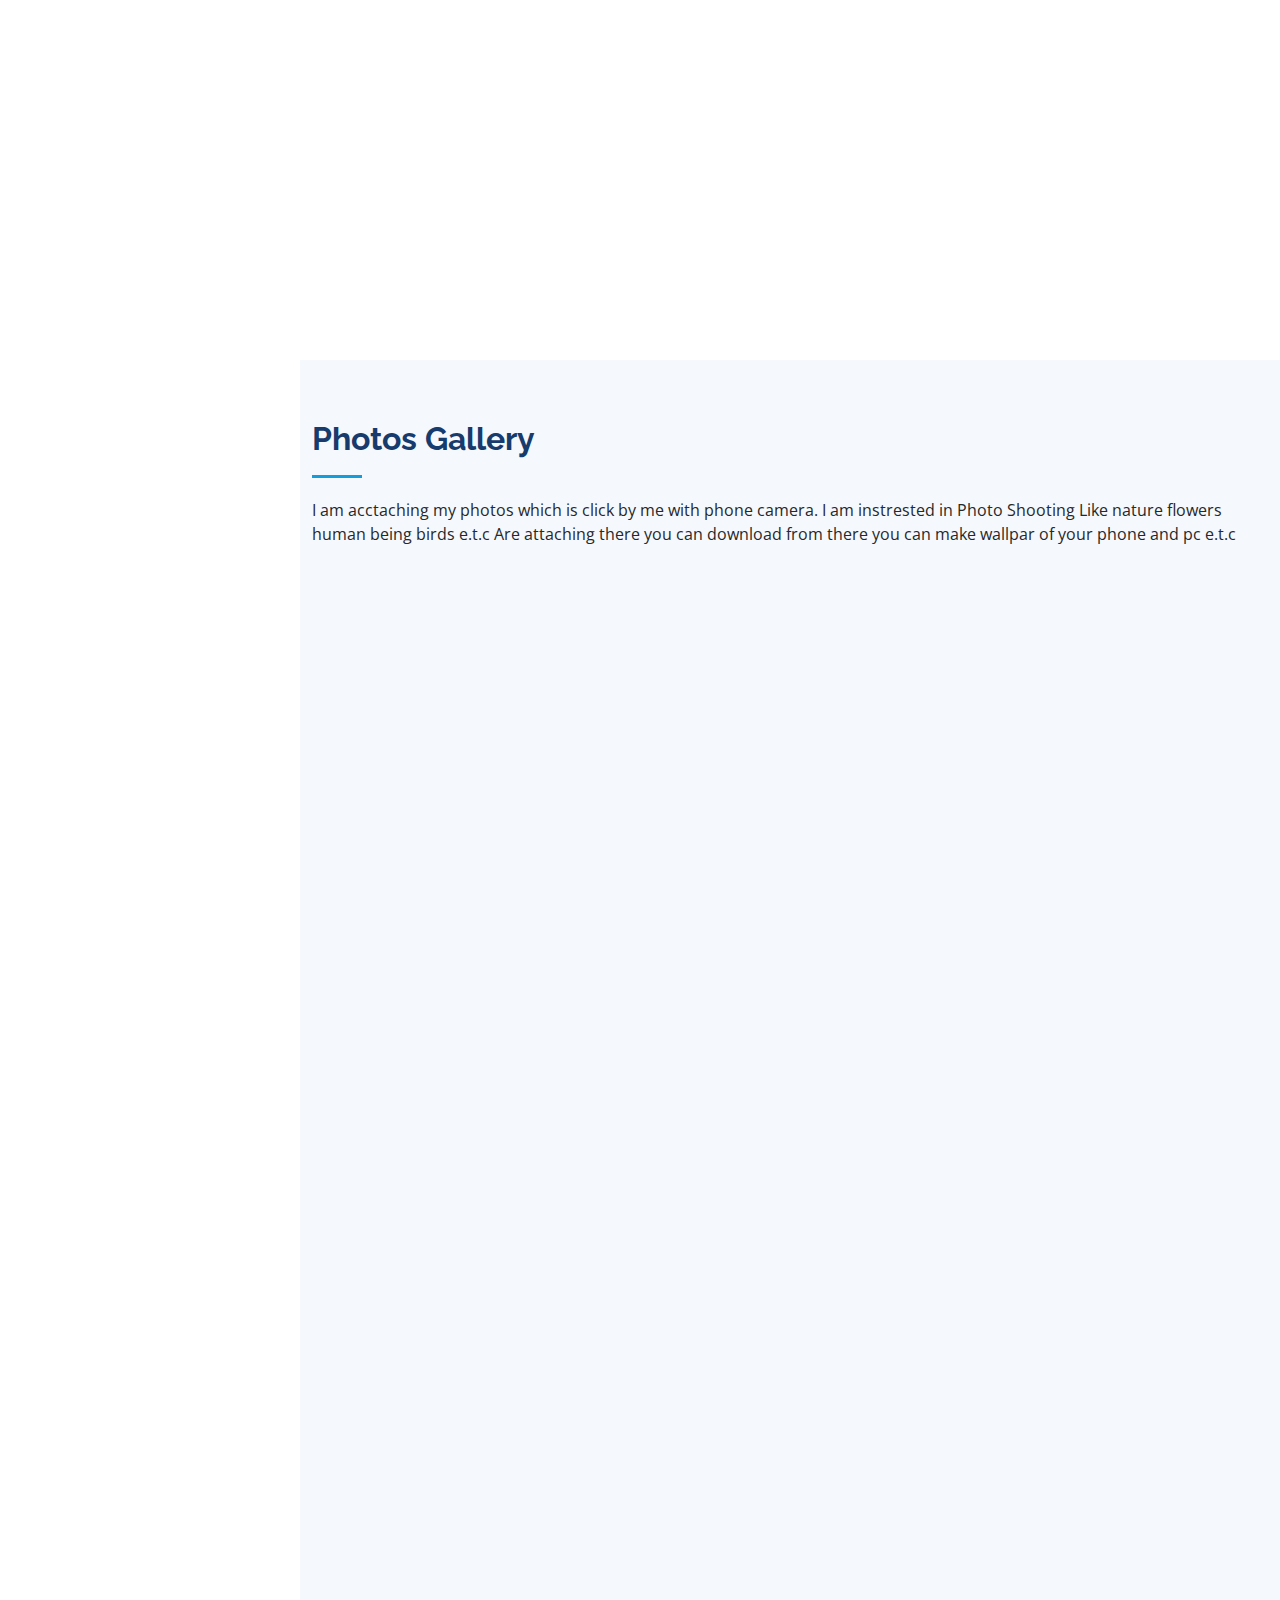
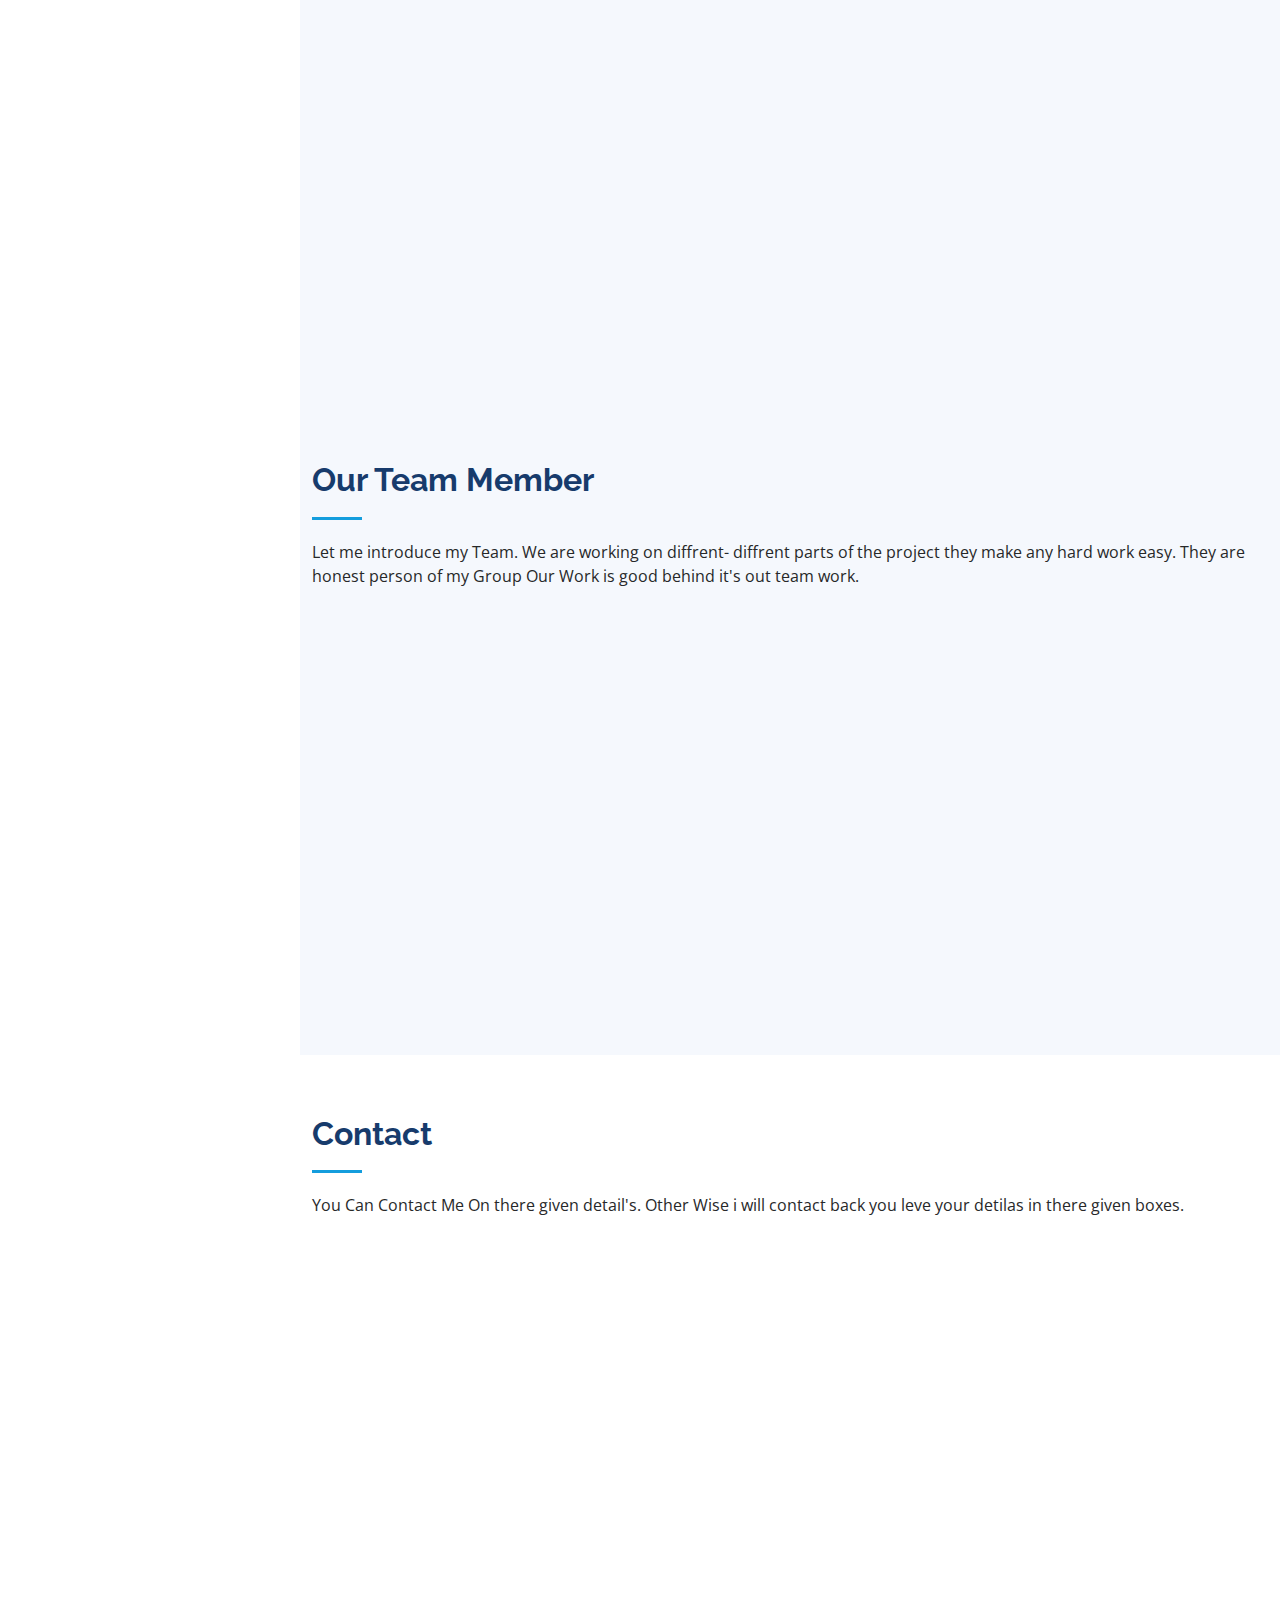
==== commit 26cb586e: "update" ====
--- a/index.html
+++ b/index.html
@@ -59,6 +59,7 @@
           <li><a href="#portfolio" class="nav-link scrollto"><i class="bx bx-book-content"></i> <span>Gallery</span></a></li>
           
           <li><a href="#contact" class="nav-link scrollto"><i class="bx bx-envelope"></i> <span>Contact</span></a></li>
+          <li><a href="portfolio-details.html" class="nav-link scrollto"><i class="bx bx-envelope"></i> <span>My Projects</span></a></li>
         </ul>
       </nav><!-- .nav-menu -->
     </div>
@@ -89,20 +90,20 @@
           </div>
           <div class="col-lg-8 pt-4 pt-lg-0 content" data-aos="fade-left">
             <h3>Web Developer &amp; Photographer .</h3>
-            <p class="fst-italic">
-              Lorem ipsum dolor sit amet, consectetur adipiscing elit, sed do eiusmod tempor incididunt ut labore et dolore
-              magna aliqua.
-            </p>
+            <!-- <p class="fst-italic">
+             
+            </p> -->
             <div class="row">
               <div class="col-lg-6">
-                <ul>
+                <ul><br/><br/><br/>
+        
                   <li><i class="bi bi-chevron-right"></i> <strong>Birthday:</strong> <span>7 Feb 2001</span></li>
 
                   <li><i class="bi bi-chevron-right"></i> <strong>Phone:</strong> <span>+91 9060215620</span></li>
                   <li><i class="bi bi-chevron-right"></i> <strong>City:</strong> <span>Begusari, India</span></li>
                 </ul>
               </div>
-              <div class="col-lg-6">
+              <div class="col-lg-6"><br/><br/><br/>
                 <ul>
                   <li><i class="bi bi-chevron-right"></i> <strong>Age:</strong> <span>20</span></li>
                   <li><i class="bi bi-chevron-right"></i> <strong>Degree:</strong> <span>B.Tech In (CSE)</span></li>
@@ -196,7 +197,7 @@
             </div>
 
             <div class="progress">
-              <span class="skill">DBMS <i class="val">50%</i></span>
+              <span class="skill">DATABASE <i class="val">50%</i></span>
               <div class="progress-bar-wrap">
                 <div class="progress-bar" role="progressbar" aria-valuenow="55" aria-valuemin="0" aria-valuemax="100"></div>
               </div>
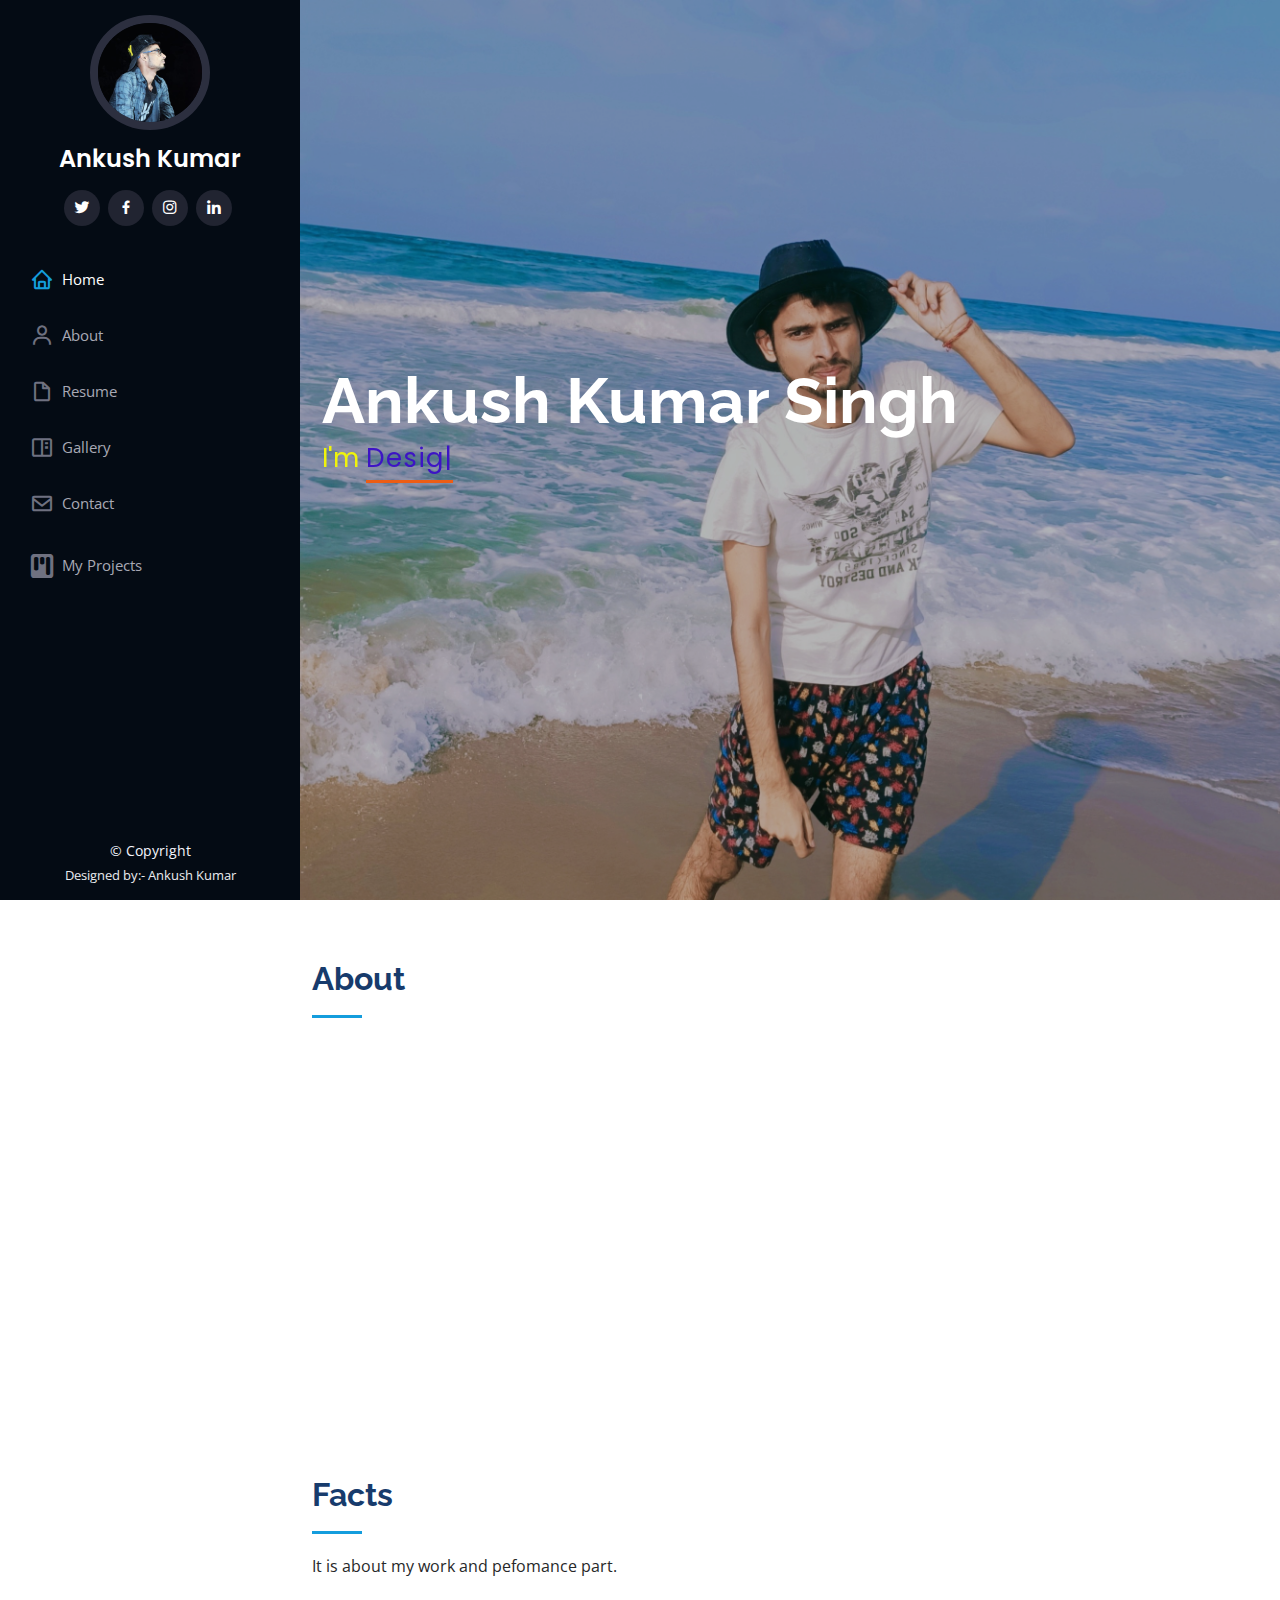
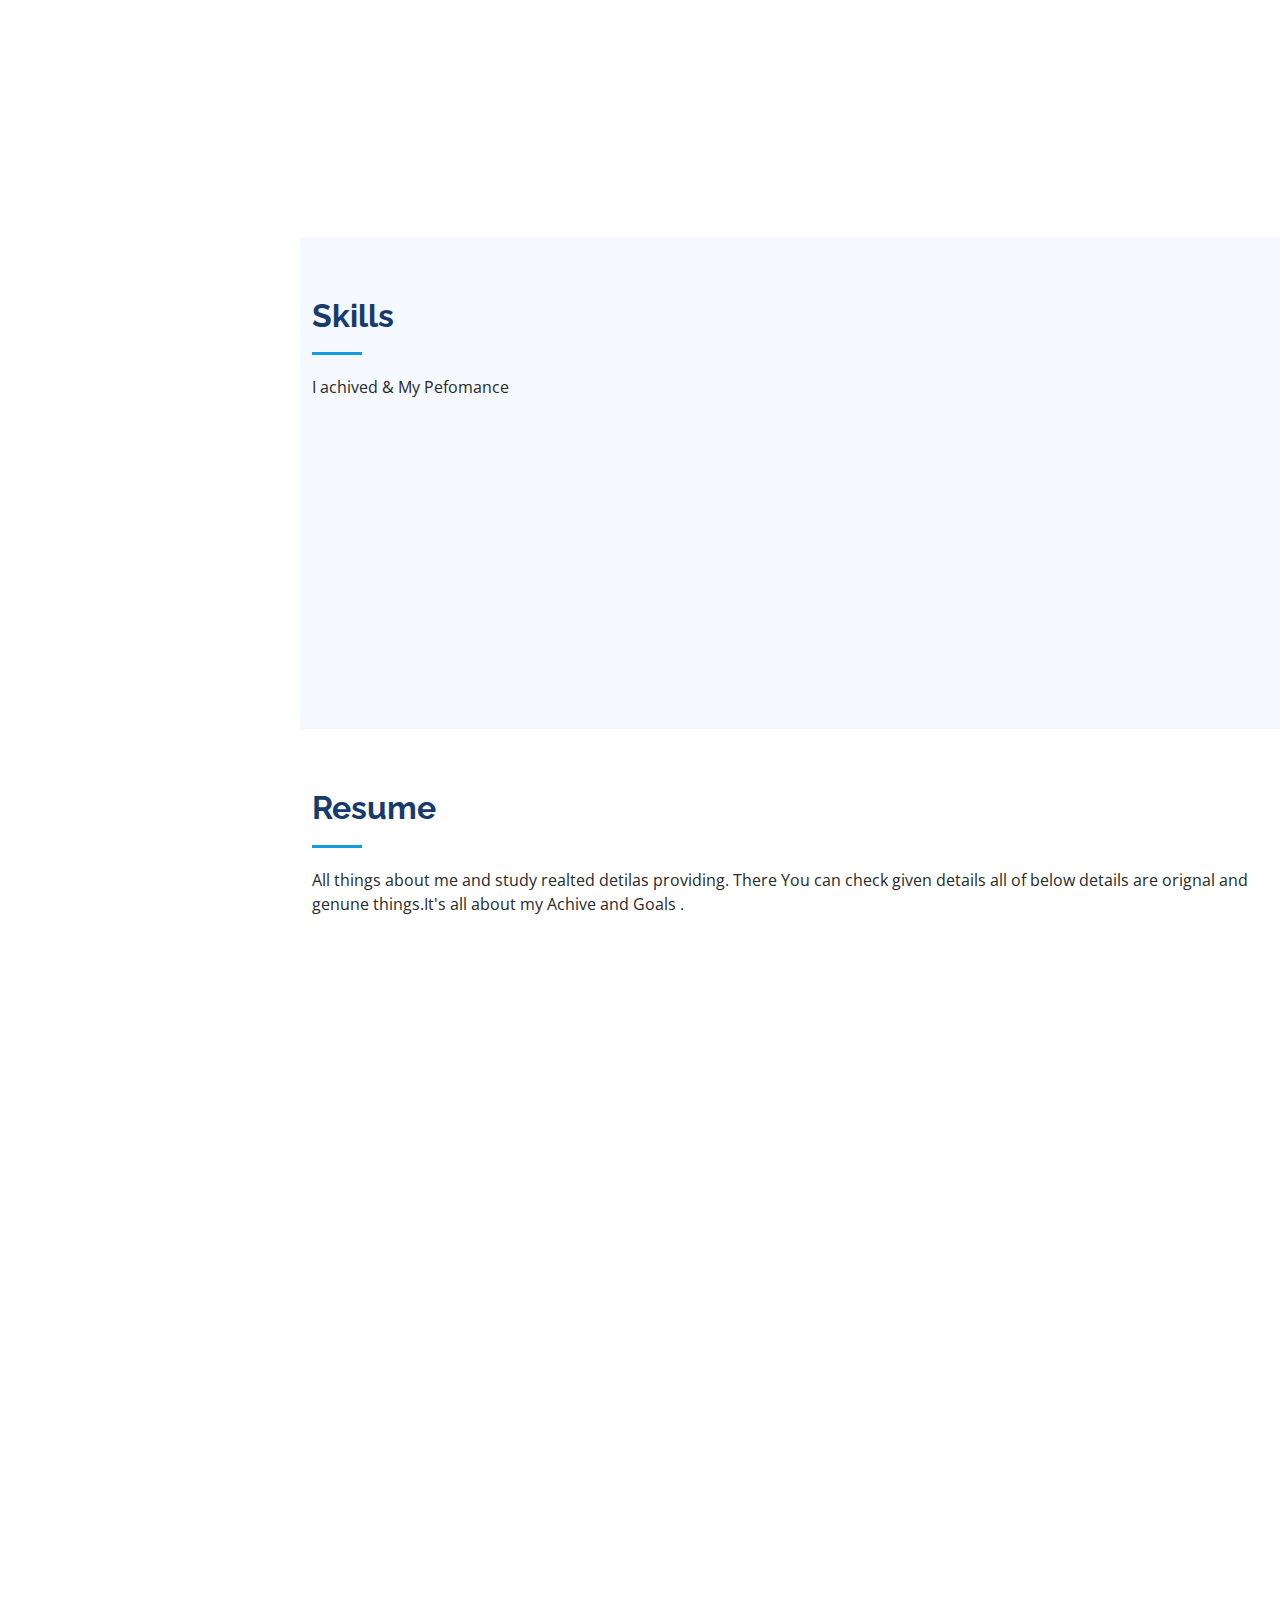
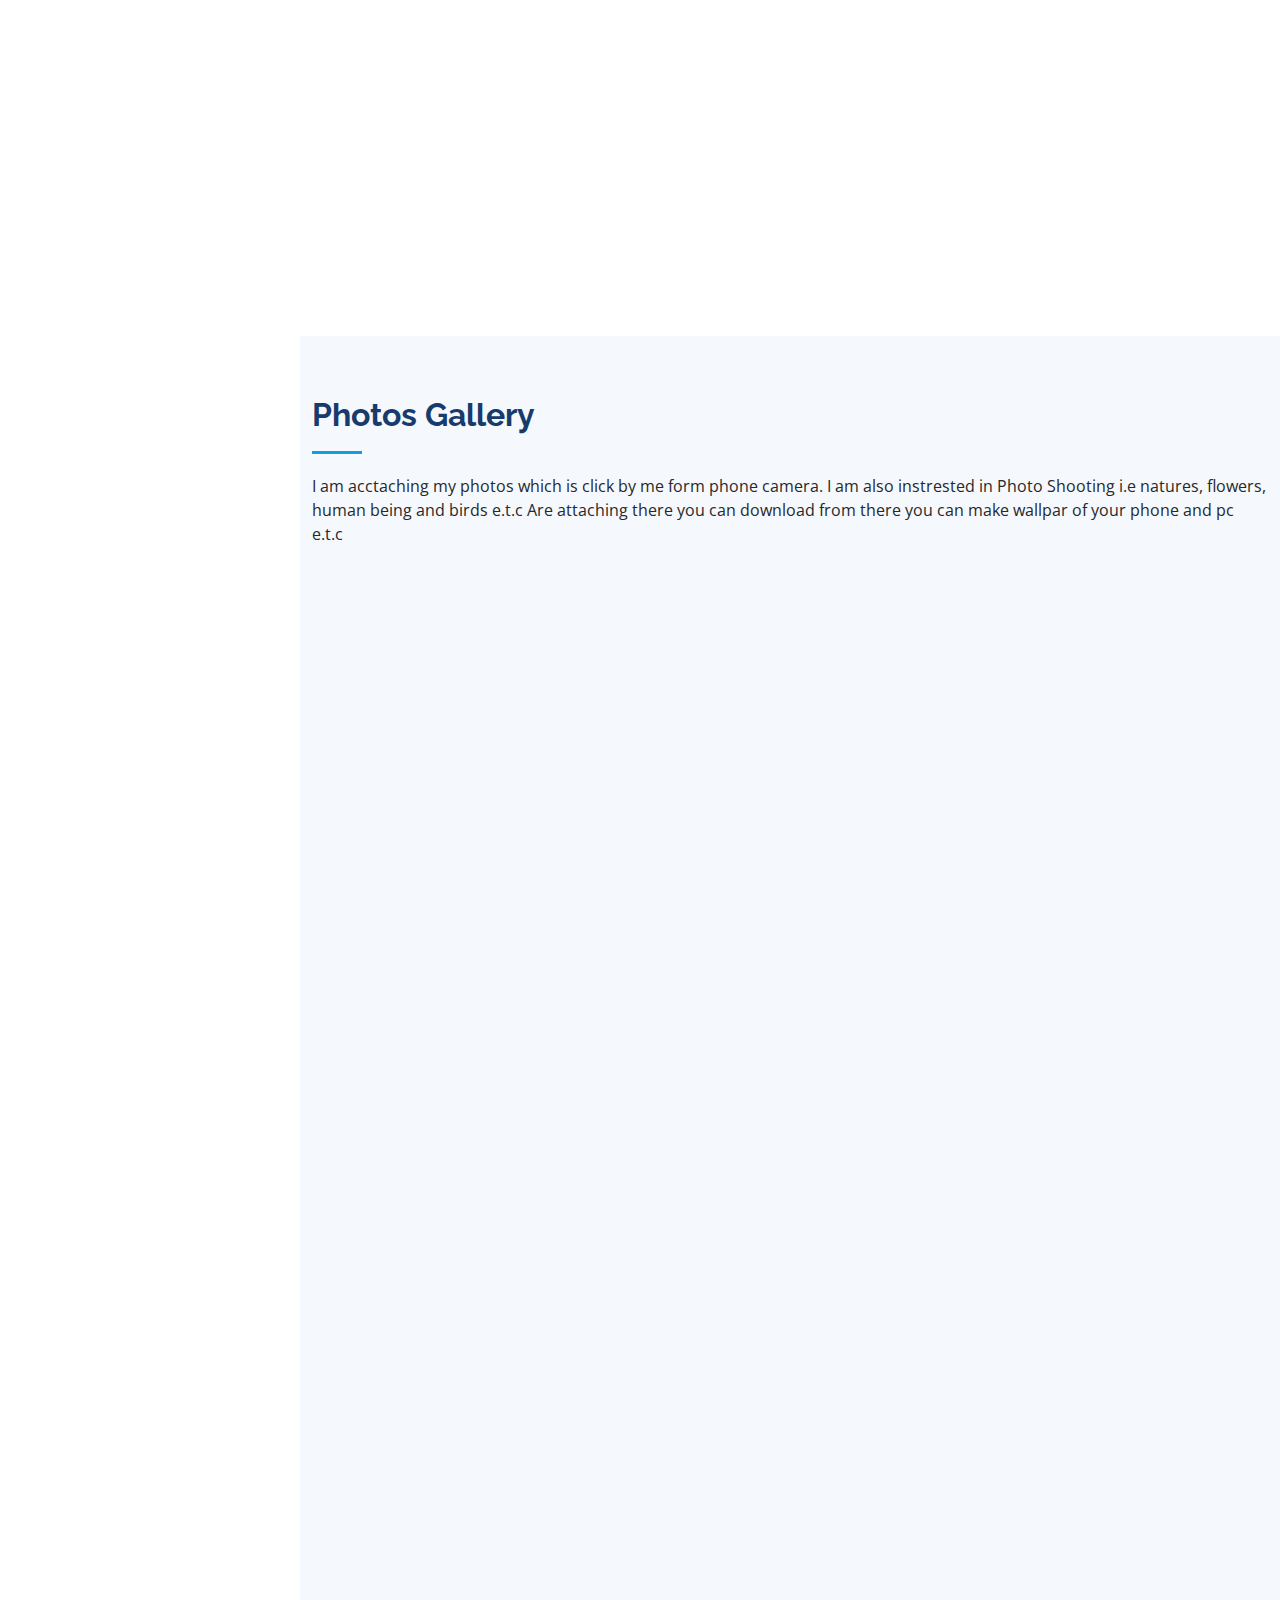
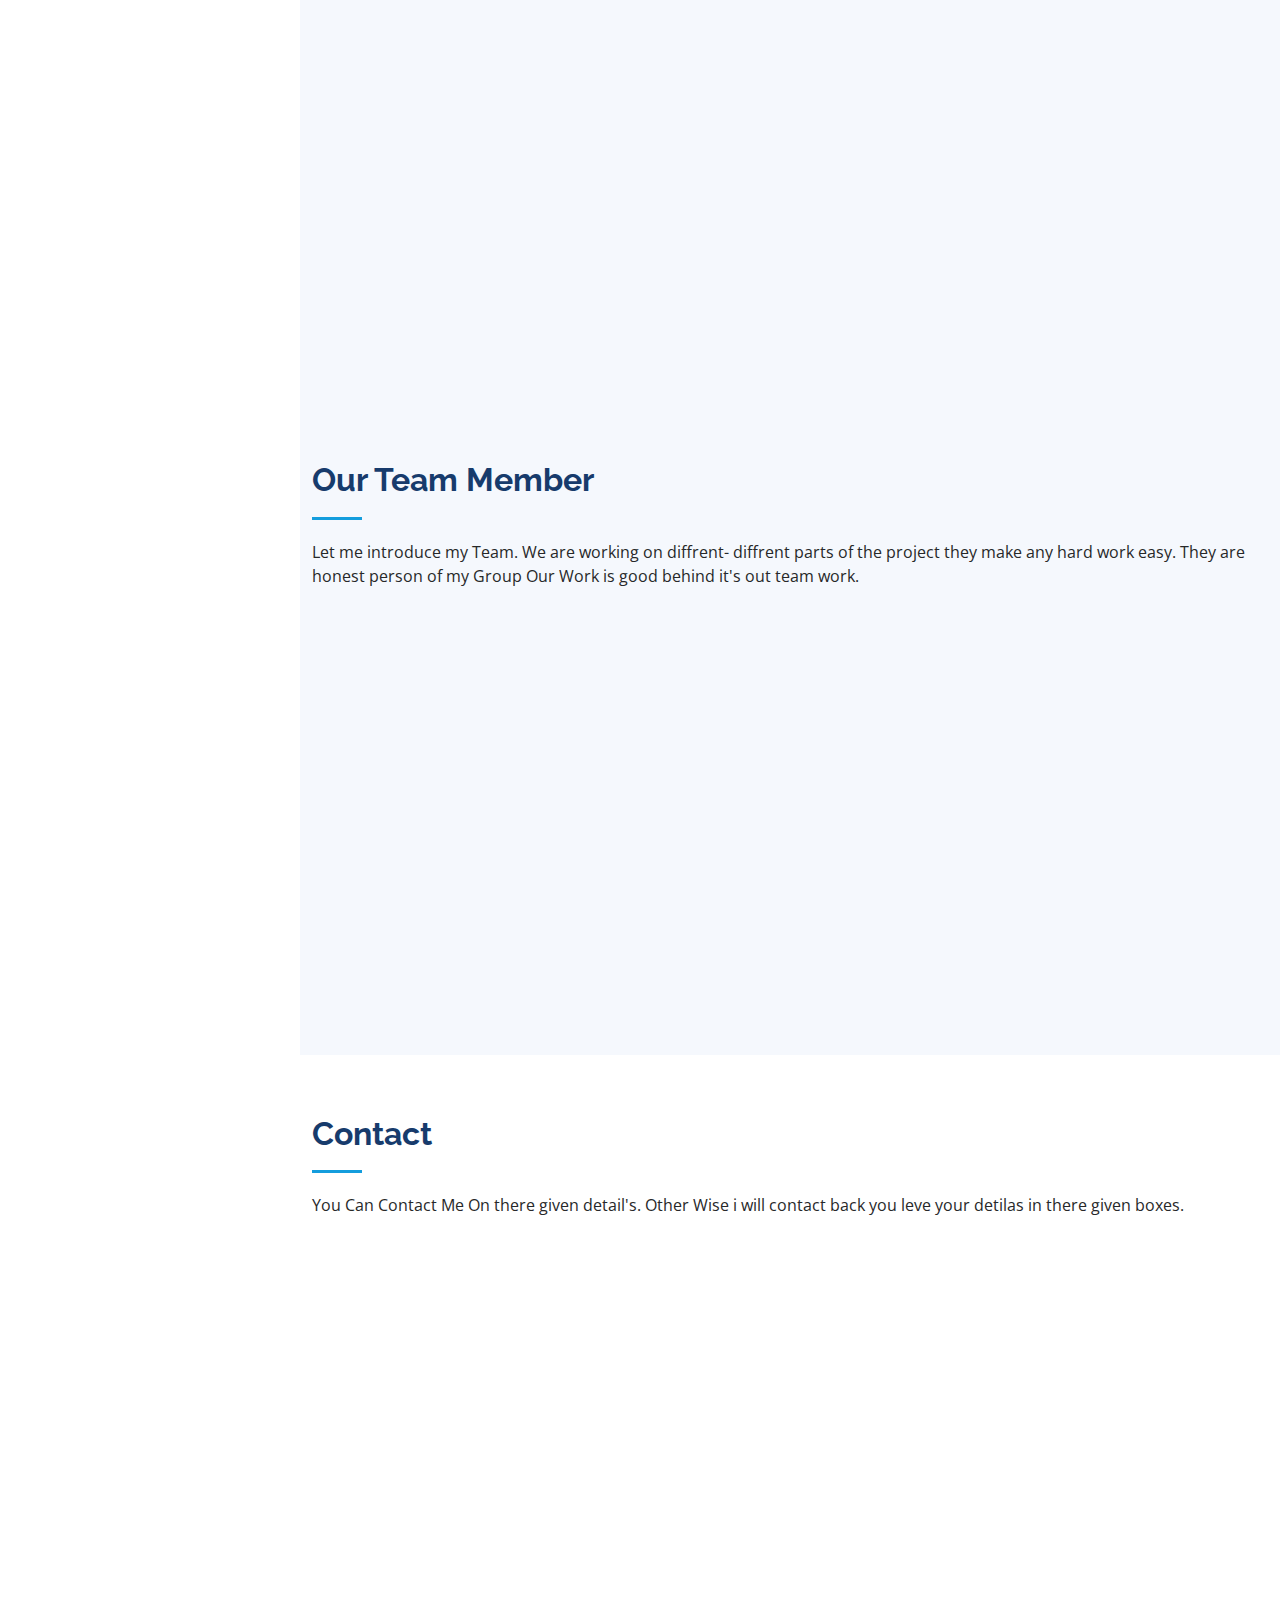
==== commit 5c19bb56: "added some link and changes some text" ====
--- a/index.html
+++ b/index.html
@@ -28,6 +28,9 @@
   <link href="assets/css/style.css" rel="stylesheet">
 
 
+  <link rel="stylesheet" href="path/to/font-awesome/css/font-awesome.min.css">
+
+
 </head>
 
 <body>
@@ -41,7 +44,7 @@
 
       <div class="profile">
         <img src="assets/img/profile-img.jpg" alt="" class="img-fluid rounded-circle">
-        <h1 class="text-light"><a href="index.html">Ankush Kumar</a></h1>
+        <h1  class="text-light"><a href="index.html">Ankush Kumar</a></h1>
         <div class="social-links mt-3 text-center">
           <a href="https://twitter.com/AnkushKumar2093?fbclid=IwAR315zCGAQH2e3HpXLOVbPxL6D_a-dIAQpr1EgHi3M44PFUDIyFq8Atvt9o" class="twitter"><i class="bx bxl-twitter"></i></a>
           <a href="https://www.facebook.com/ankushsingh2093/" class="facebook"><i class="bx bxl-facebook"></i></a>
@@ -59,7 +62,7 @@
           <li><a href="#portfolio" class="nav-link scrollto"><i class="bx bx-book-content"></i> <span>Gallery</span></a></li>
           
           <li><a href="#contact" class="nav-link scrollto"><i class="bx bx-envelope"></i> <span>Contact</span></a></li>
-          <li><a href="portfolio-details.html" class="nav-link scrollto"><i class="bx bx-envelope"></i> <span>My Projects</span></a></li>
+          <li><a href="./projects.html" class="nav-link scrollto"><i class="bi bi-kanban-fill"></i><span>My Projects</span></a></li>
         </ul>
       </nav><!-- .nav-menu -->
     </div>
@@ -81,7 +84,7 @@
 
         <div class="section-title">
           <h2>About</h2>
-          <p>Hey! I am Ankush Kumar Singh, You can call me Ankush .</p>
+          
         </div>
 
         <div class="row">
@@ -90,12 +93,13 @@
           </div>
           <div class="col-lg-8 pt-4 pt-lg-0 content" data-aos="fade-left">
             <h3>Web Developer &amp; Photographer .</h3>
-            <!-- <p class="fst-italic">
+            <p class="fst-italic">
              
-            </p> -->
+            </p>
+
             <div class="row">
               <div class="col-lg-6">
-                <ul><br/><br/><br/>
+                <ul><br/><br/>
         
                   <li><i class="bi bi-chevron-right"></i> <strong>Birthday:</strong> <span>7 Feb 2001</span></li>
 
@@ -103,9 +107,9 @@
                   <li><i class="bi bi-chevron-right"></i> <strong>City:</strong> <span>Begusari, India</span></li>
                 </ul>
               </div>
-              <div class="col-lg-6"><br/><br/><br/>
+              <div class="col-lg-6"><br/><br/>
                 <ul>
-                  <li><i class="bi bi-chevron-right"></i> <strong>Age:</strong> <span>20</span></li>
+                  <li><i class="bi bi-chevron-right"></i> <strong>Age:</strong> <span>21</span></li>
                   <li><i class="bi bi-chevron-right"></i> <strong>Degree:</strong> <span>B.Tech In (CSE)</span></li>
                   <li><i class="bi bi-chevron-right"></i> <strong>Email:</strong> <span>singhankush835@gmail.com</span></li>
                   
@@ -170,7 +174,8 @@
     </section><!-- End Facts Section -->
 
     <!-- ======= Skills Section ======= -->
-    <section id="skills" class="skills section-bg">
+    
+     <section id="skills" class="skills section-bg">
       <div class="container">
 
         <div class="section-title">
@@ -197,7 +202,7 @@
             </div>
 
             <div class="progress">
-              <span class="skill">DATABASE <i class="val">50%</i></span>
+              <span class="skill">DBMS <i class="val">50%</i></span>
               <div class="progress-bar-wrap">
                 <div class="progress-bar" role="progressbar" aria-valuenow="55" aria-valuemin="0" aria-valuemax="100"></div>
               </div>
@@ -259,7 +264,7 @@
 
         <div class="section-title">
           <h2>Resume</h2>
-          <p>All things about my Study Realted detilas providing There You can check given details all of below is orignal and genune things.It's all about my Achive and Goals .</p>
+          <p>All things about me and study realted detilas providing. There You can check given details all of below  details are  orignal and genune things.It's all about my Achive and Goals .</p>
         </div>
 
         <div class="row">
@@ -269,7 +274,7 @@
               <h4>Ankush Kumar</h4>
               <p><em> Web development Android app development skills website designing fresher at a this time studing . Student try to learn all needy things.</em></p>
               <ul>
-                <li>Laharpur,Sabaura, Begusari</li>
+                <li>Laharpur,Sabaura, Begusari,Bihar</li>
                 <li> 85114</li>
                 <li>singhankush835@gmail.com</li>
               </ul>
@@ -286,13 +291,13 @@
               <h4>Inter Mediate</h4>
               <h5>2016 - 2018</h5>
               <p><em>R.C.S.S Collage, Bihat, Begusari</em></p>
-              <p>I pass out 12th from this collage with 62% </p>
+              <p>I pass out 12th from this collage with 62% Marks.</p>
             </div>
             <div class="resume-item">
               <h4>matriculation</h4>
               <h5>2015 - 2016</h5>
               <p><em>S.T Judes Vidalyia, Phulwaryia, Begusari</em></p>
-              <p>I pass out 10th from this collage with 7.8 cgpa  </p>
+              <p>I pass out 10th from this school with 7.8 cgpa Marks. </p>
             </div>
 
 
@@ -308,7 +313,7 @@
 
         <div class="section-title">
           <h2>Photos Gallery</h2>
-          <p>I am acctaching my photos which is click by me with phone camera. I am instrested in Photo Shooting Like nature flowers human being birds e.t.c Are attaching there you can download from there you can make wallpar of your phone and pc e.t.c</p>
+          <p>I am acctaching my photos which is click by me form phone camera. I am also instrested in Photo Shooting i.e natures, flowers, human being and birds e.t.c Are attaching there you can download from there you can make wallpar of your phone and pc e.t.c</p>
         </div>
 
         <div class="row" data-aos="fade-up">
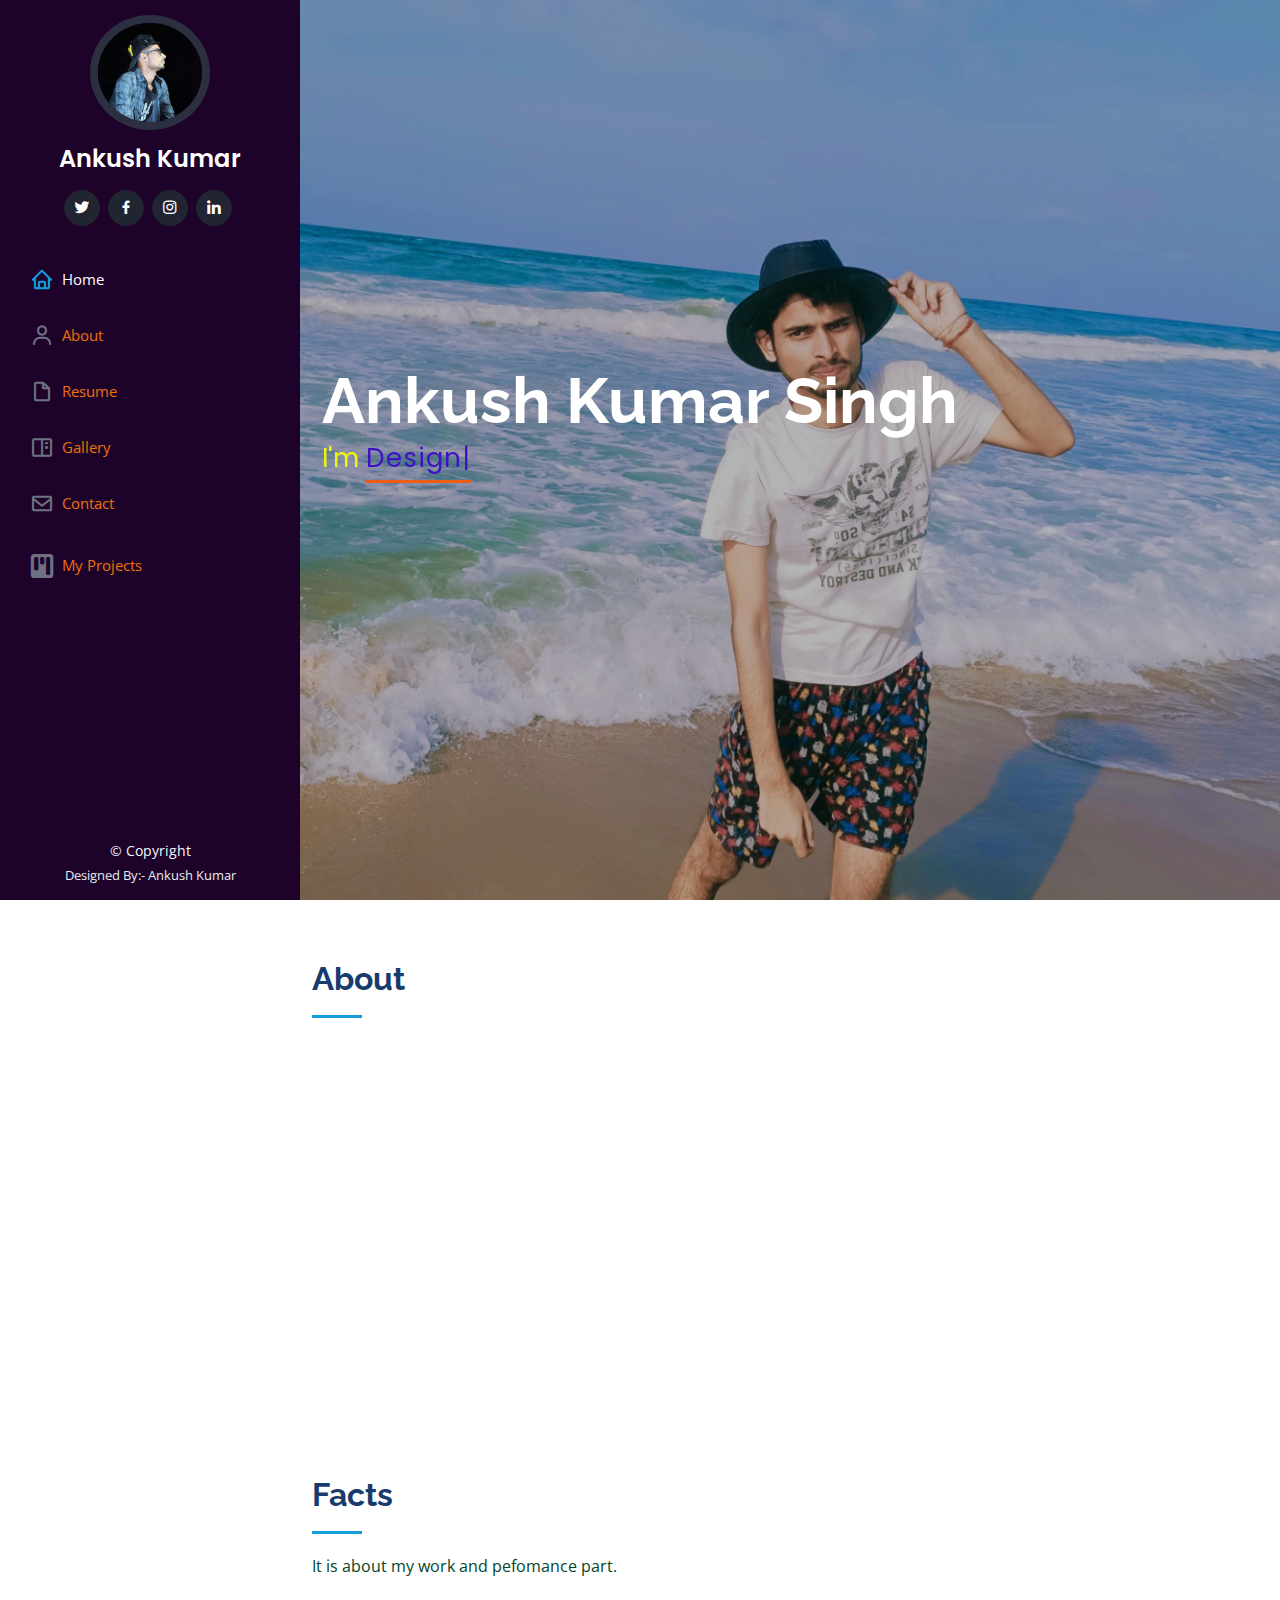
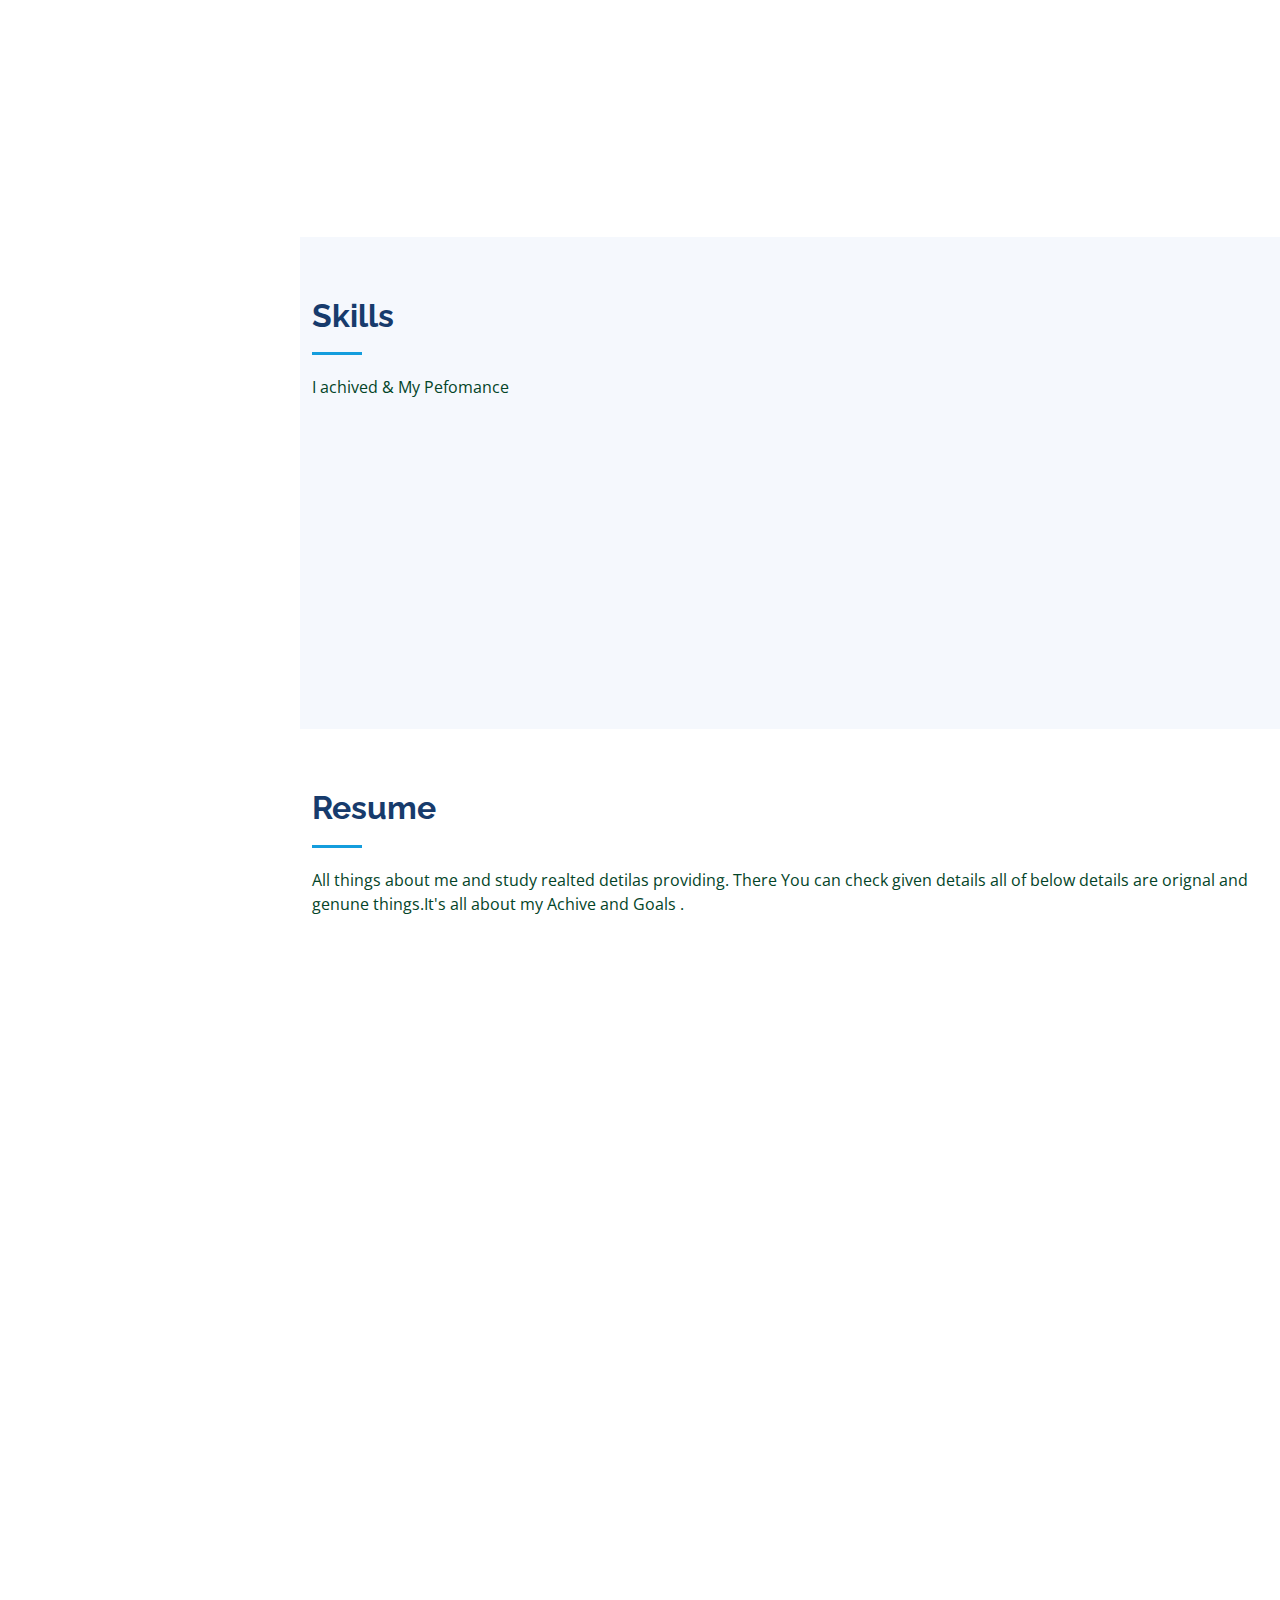
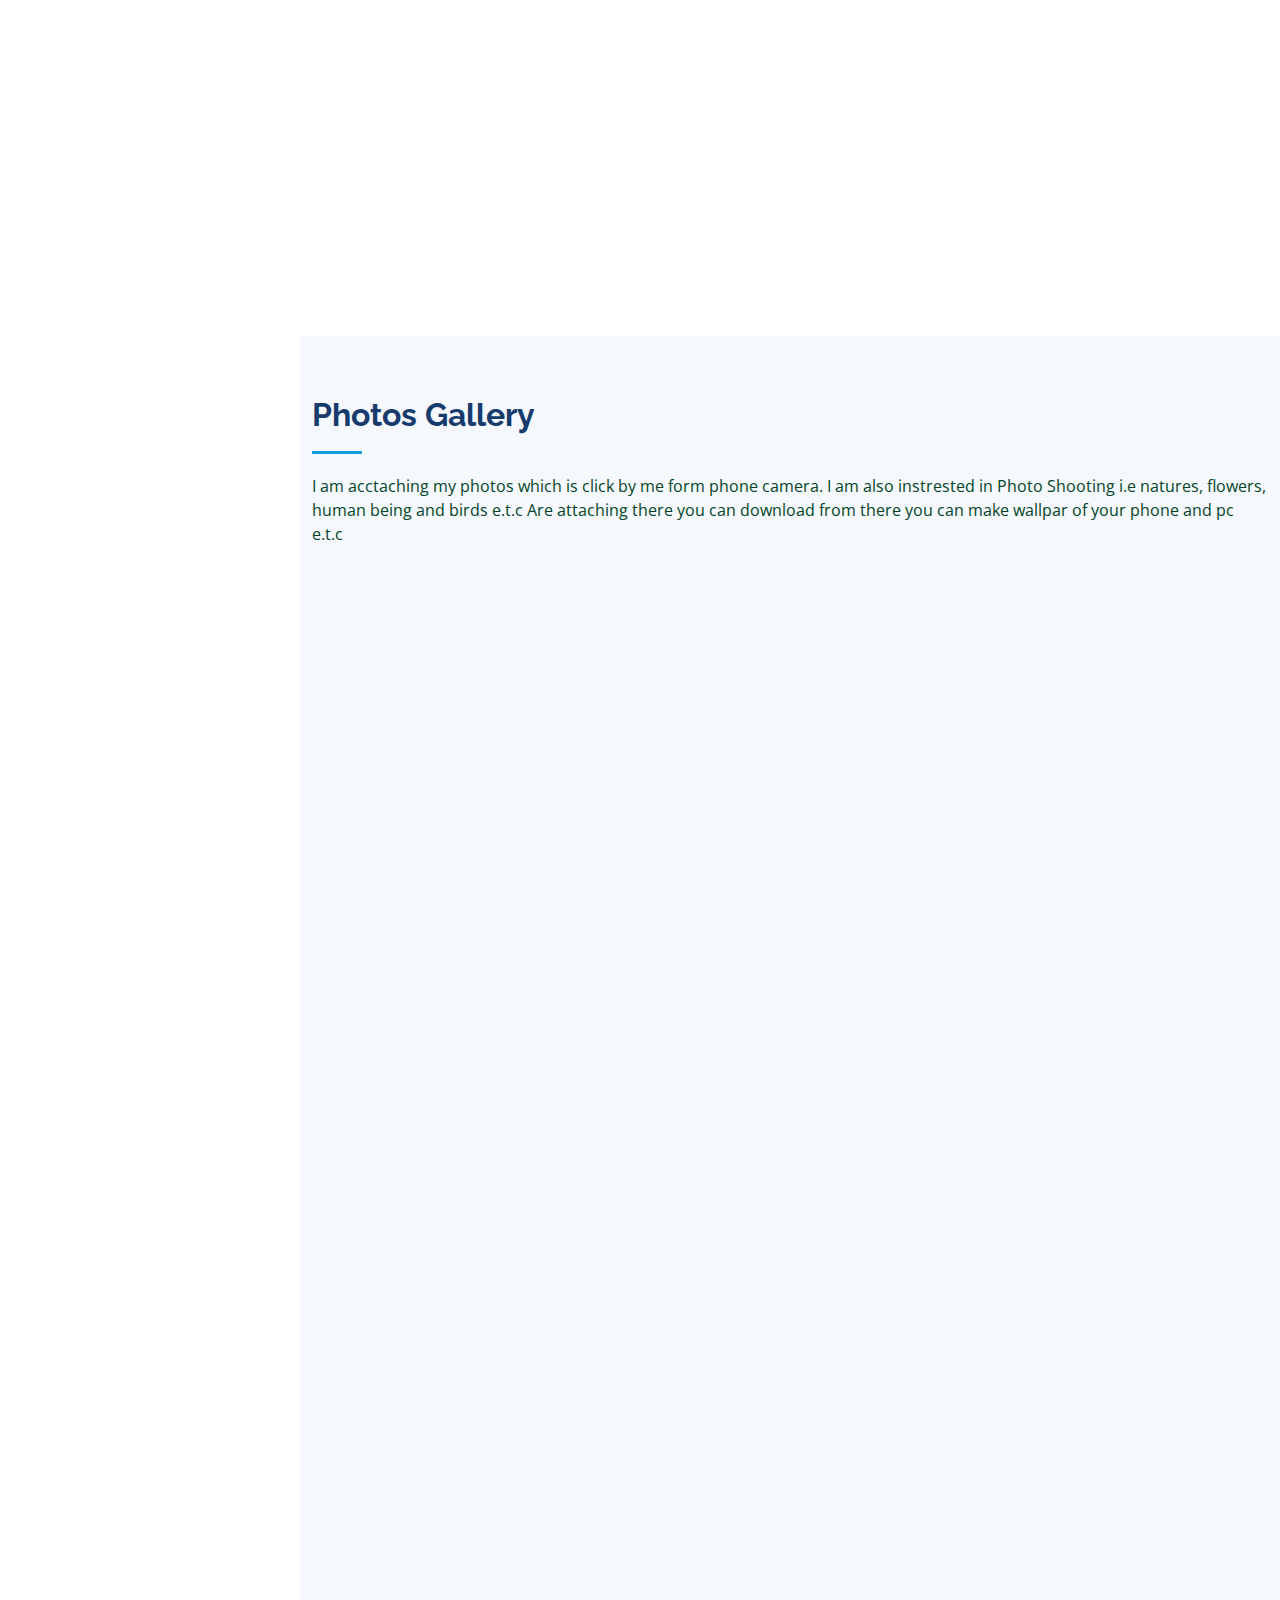
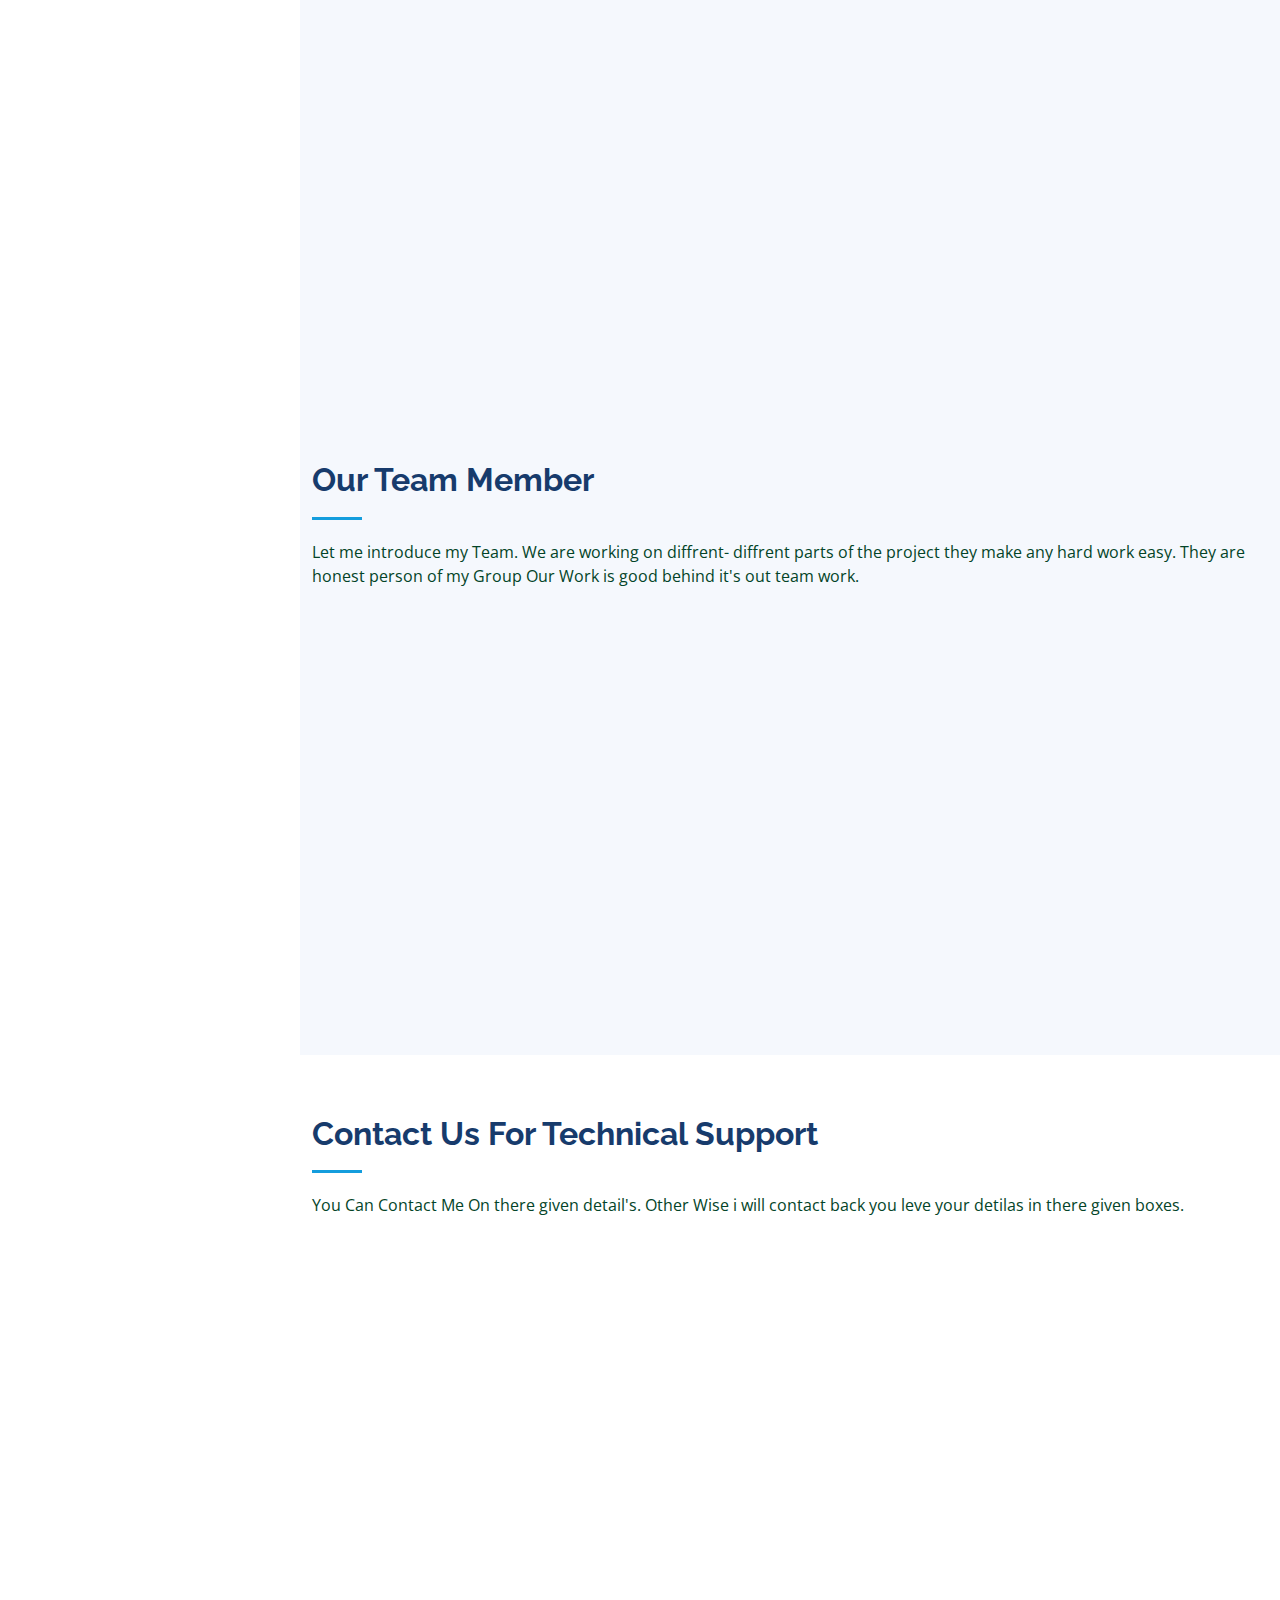
==== commit caec11de: "make connction in contact us form" ====
--- a/index.html
+++ b/index.html
@@ -511,11 +511,15 @@
     </section><!-- End Testimonials Section -->
 
     <!-- ======= Contact Section ======= -->
-    <section id="contact" class="contact">
+    
+    
+    
+    
+          <section id="contact" class="contact">
       <div class="container">
 
         <div class="section-title">
-          <h2>Contact</h2>
+          <h2>Contact Us For Technical Support</h2>
           <p>You Can Contact Me On there given detail's. Other Wise i will contact back you leve your detilas in there given boxes.</p>
         </div>
 
@@ -541,13 +545,13 @@
                 <p>+91 9060 2156 20</p>
               </div>
 
-              <iframe src="https://goo.gl/maps/F7EssopTT8RYC88r5" frameborder="0" style="border:0; width: 100%; height: 290px;" allowfullscreen></iframe>
+              <iframe src="./assets/img/customer.jpeg" frameborder="0" style="border:0; width: 100%; height: 290px;" allowfullscreen></iframe>
             </div>
 
           </div>
 
           <div class="col-lg-7 mt-5 mt-lg-0 d-flex align-items-stretch">
-            <form action="forms/contact.php" method="post" role="form" class="php-email-form">
+            <form action="forms/contact.php" method="post" role="form" name="google-sheet" class="php-email-form">
               <div class="row">
                 <div class="form-group col-md-6">
                   <label for="name">Your Name</label>
@@ -566,11 +570,11 @@
                 <label for="name">Message</label>
                 <textarea class="form-control" name="message" rows="10" required></textarea>
               </div>
-              <div class="my-3">
+              <!-- <div class="my-3">
                 <div class="loading">Loading</div>
                 <div class="error-message"></div>
                 <div class="sent-message">Your message has been sent. Thank you!</div>
-              </div>
+              </div> -->
               <div class="text-center"><button type="submit">Send Message</button></div>
             </form>
           </div>
@@ -589,11 +593,11 @@
         &copy; Copyright <strong><span></span></strong>
       </div>
       <div class="credits">
-        <!-- All the links in the footer should remain intact. -->
+
         <!-- You can delete the links only if you purchased the pro version. -->
         <!-- Licensing information: https://bootstrapmade.com/license/ -->
         <!-- Purchase the pro version with working PHP/AJAX contact form: https://bootstrapmade.com/iportfolio-bootstrap-portfolio-websites-template/ -->
-        Designed by:- Ankush Kumar</a>
+        Designed By:- Ankush Kumar</a>
       </div>
     </div>
   </footer><!-- End  Footer -->
@@ -614,6 +618,18 @@
   <!-- Template Main JS File -->
   <script src="assets/js/main.js"></script>
 
+  <script>
+    const scriptURL = 'https://script.google.com/macros/s/AKfycbyMx-6RuOhX1B95tzmLDK5OGlS0x0mV7QV6aErYzo33OJdqHI6MdQiMMLc6OyusthFG/exec'
+    const form = document.forms['google-sheet']
+  
+    form.addEventListener('submit', e => {
+      e.preventDefault()
+      fetch(scriptURL, { method: 'POST', body: new FormData(form)})
+        .then(response => alert("Thanks for Contacting us..! We Will Contact You Soon..."))
+        .catch(error => console.error('Error!', error.message))
+    })
+  </script>
+
 </body>
 
 </html>--- a/assets/css/style.css
+++ b/assets/css/style.css
@@ -1,7 +1,7 @@
 
 body {
   font-family: "Open Sans", sans-serif;
-  color: #272829;
+  color: #034428;
 }
 
 a {
@@ -28,7 +28,7 @@
   right: 15px;
   bottom: 15px;
   z-index: 996;
-  background: #149ddd;
+  background:  rgb(71, 174, 242);
   width: 40px;
   height: 40px;
   border-radius: 50px;
@@ -40,7 +40,7 @@
   line-height: 0;
 }
 .back-to-top:hover {
-  background: #2eafec;
+  background: #2eec67;
   color: #fff;
 }
 .back-to-top.active {
@@ -61,7 +61,7 @@
   z-index: 9997;
   transition: all 0.5s;
   padding: 0 15px;
-  background: #040b14;
+  background: #1d022a;
   overflow-y: auto;
 }
 #header .profile img {
@@ -135,7 +135,7 @@
 .nav-menu a, .nav-menu a:focus {
   display: flex;
   align-items: center;
-  color: #a8a9b4;
+  color: #ee710a;
   padding: 12px 15px;
   margin-bottom: 8px;
   transition: 0.3s;
@@ -148,7 +148,7 @@
 }
 .nav-menu a:hover, .nav-menu .active, .nav-menu .active:focus, .nav-menu li:hover > a {
   text-decoration: none;
-  color: #fff;
+  color: rgb(255, 255, 255);
 }
 .nav-menu a:hover i, .nav-menu .active i, .nav-menu .active:focus i, .nav-menu li:hover > a i {
   color: #149ddd;
@@ -165,7 +165,7 @@
   transition: all 0.4s;
   outline: none !important;
   background-color: #149ddd;
-  color: #fff;
+  color: rgb(246, 244, 242);
   width: 40px;
   height: 40px;
   display: inline-flex;
@@ -926,7 +926,7 @@
   bottom: 0;
   width: 300px;
   z-index: 9999;
-  background: #040b14;
+  background: #1d022a;
 }
 #footer .copyright {
   text-align: center;
